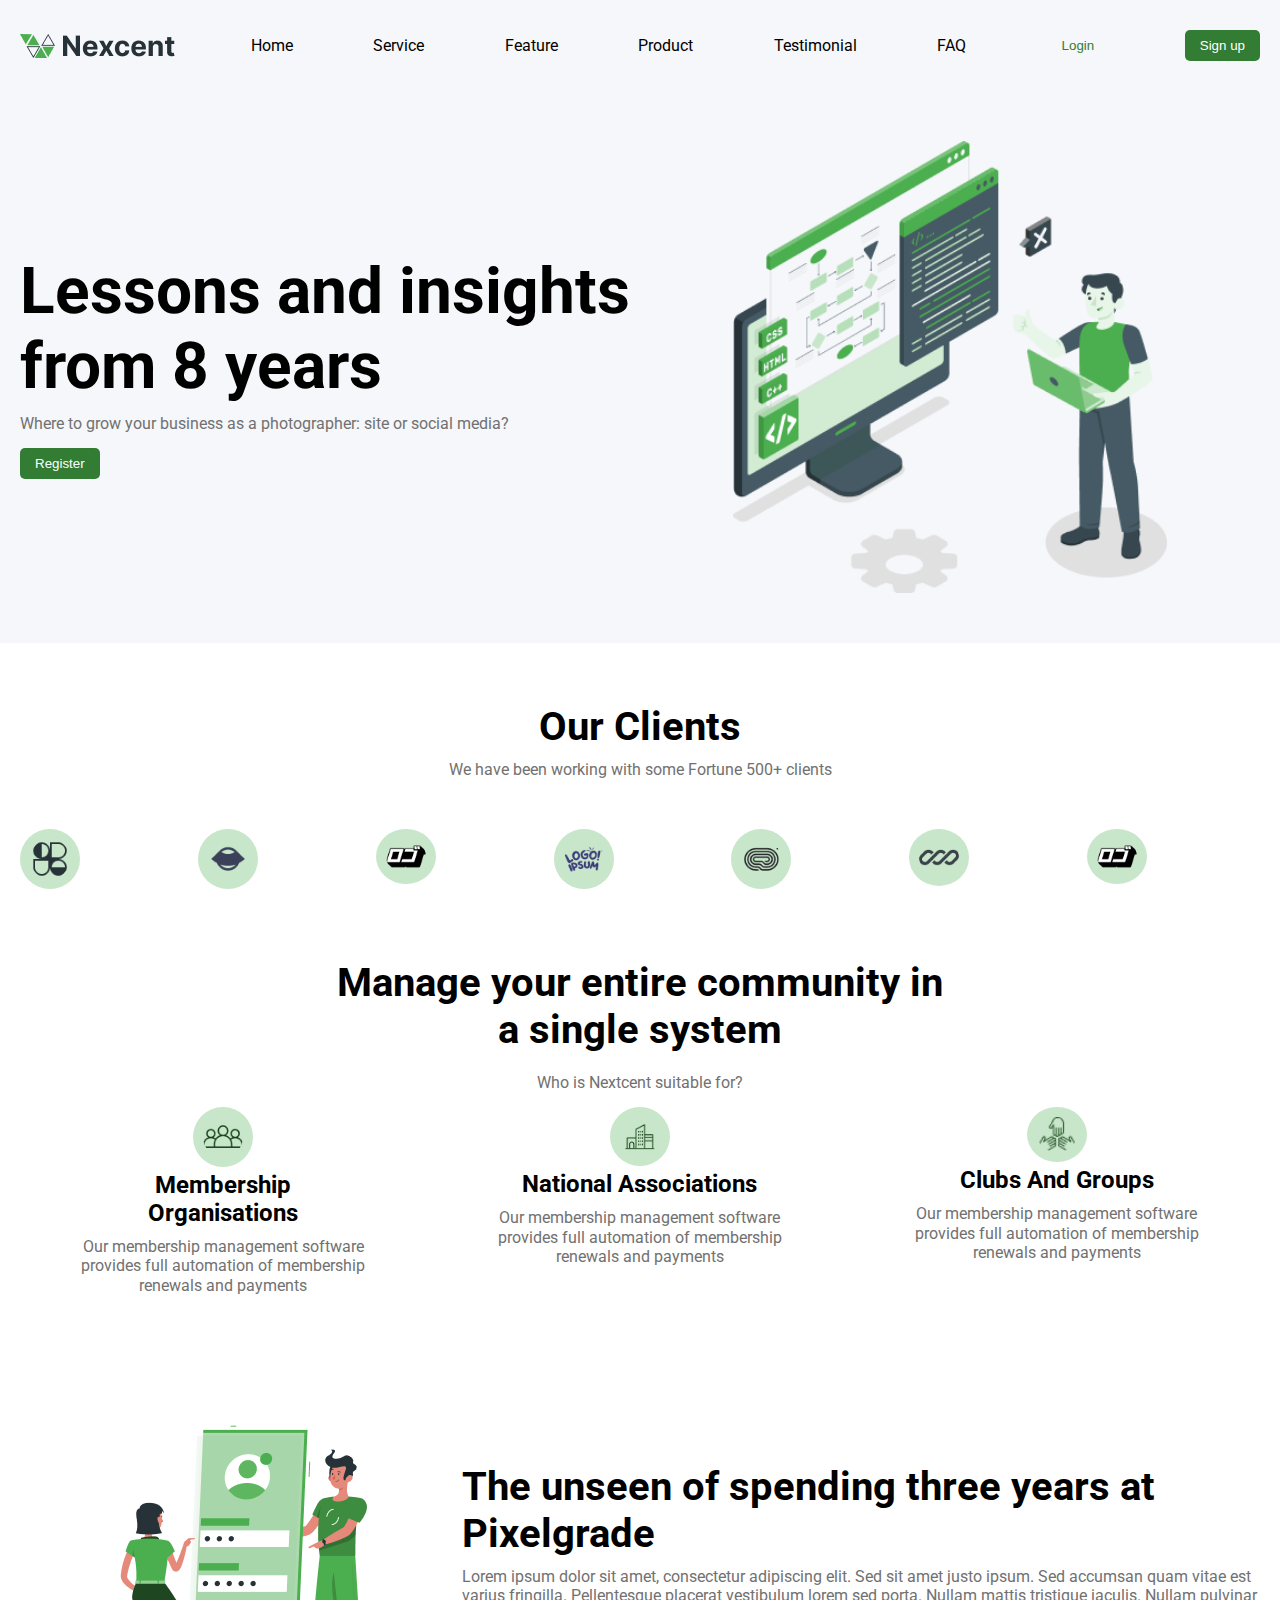
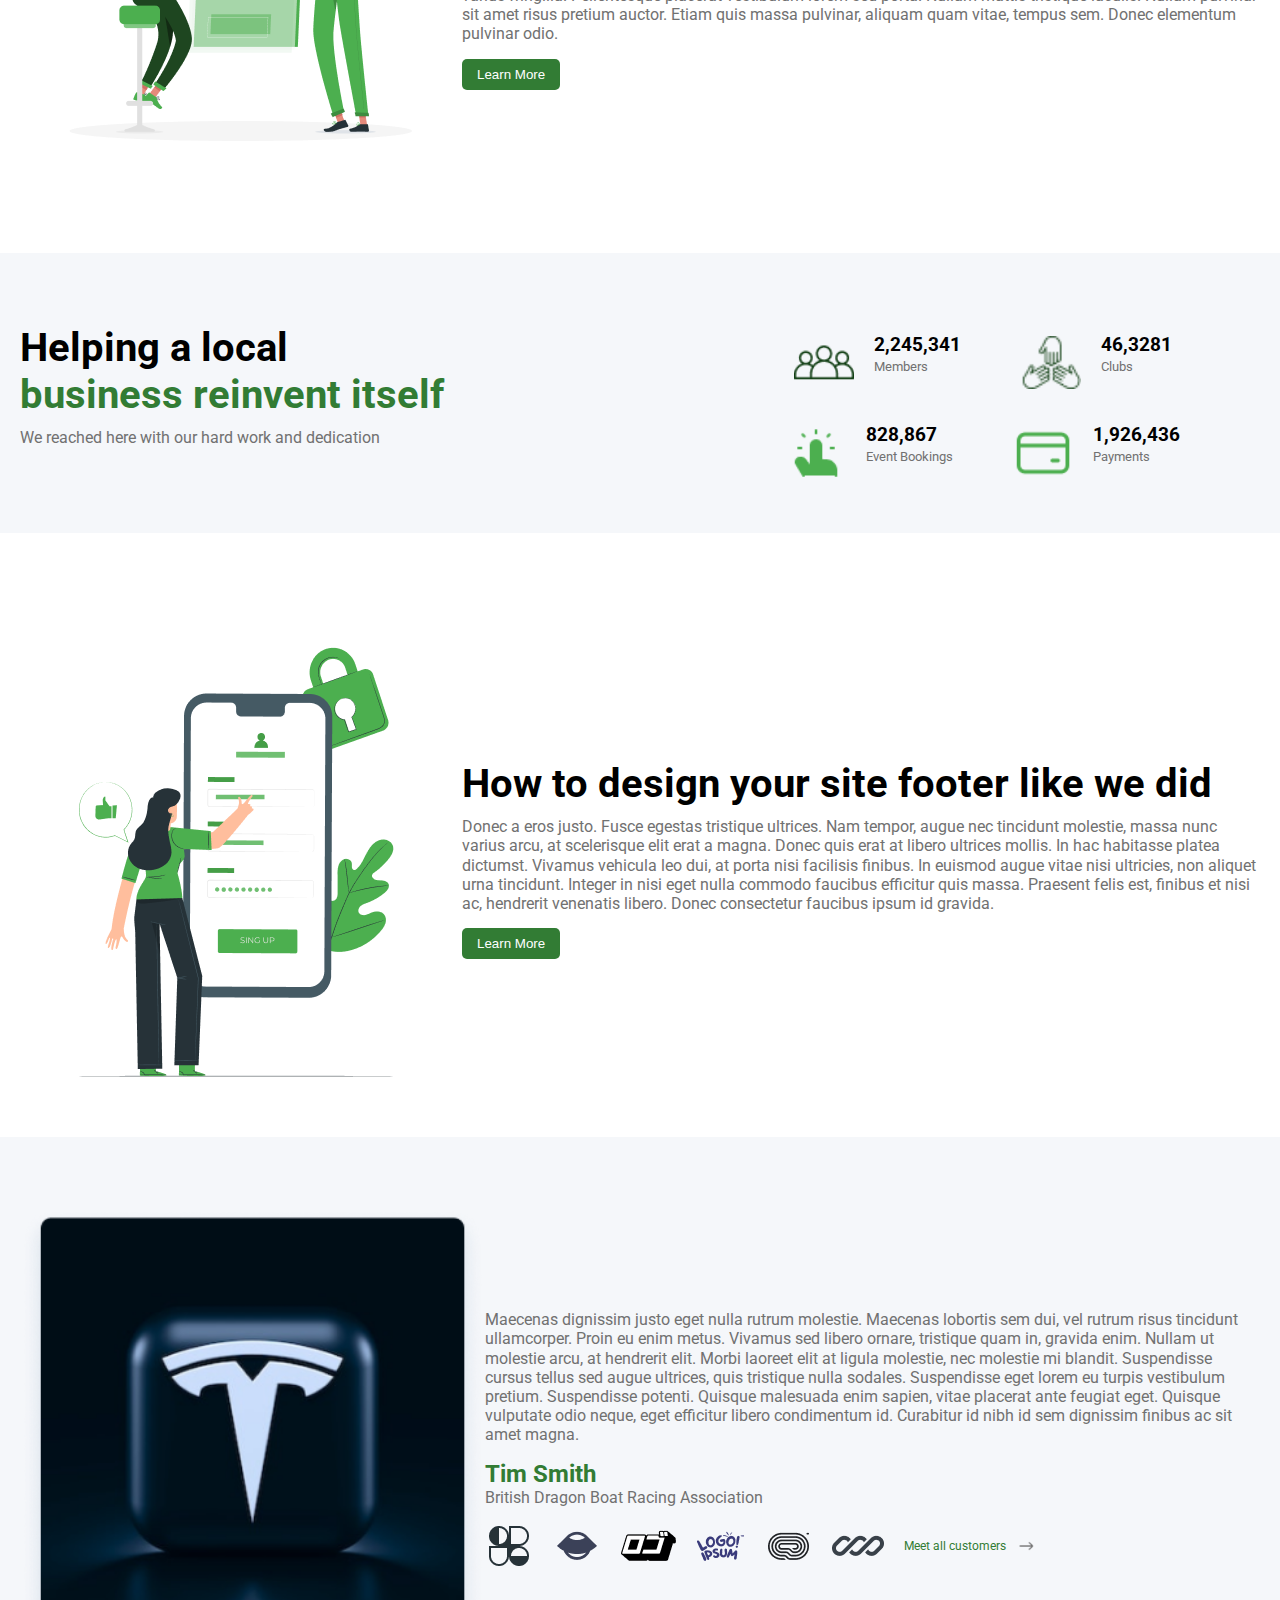
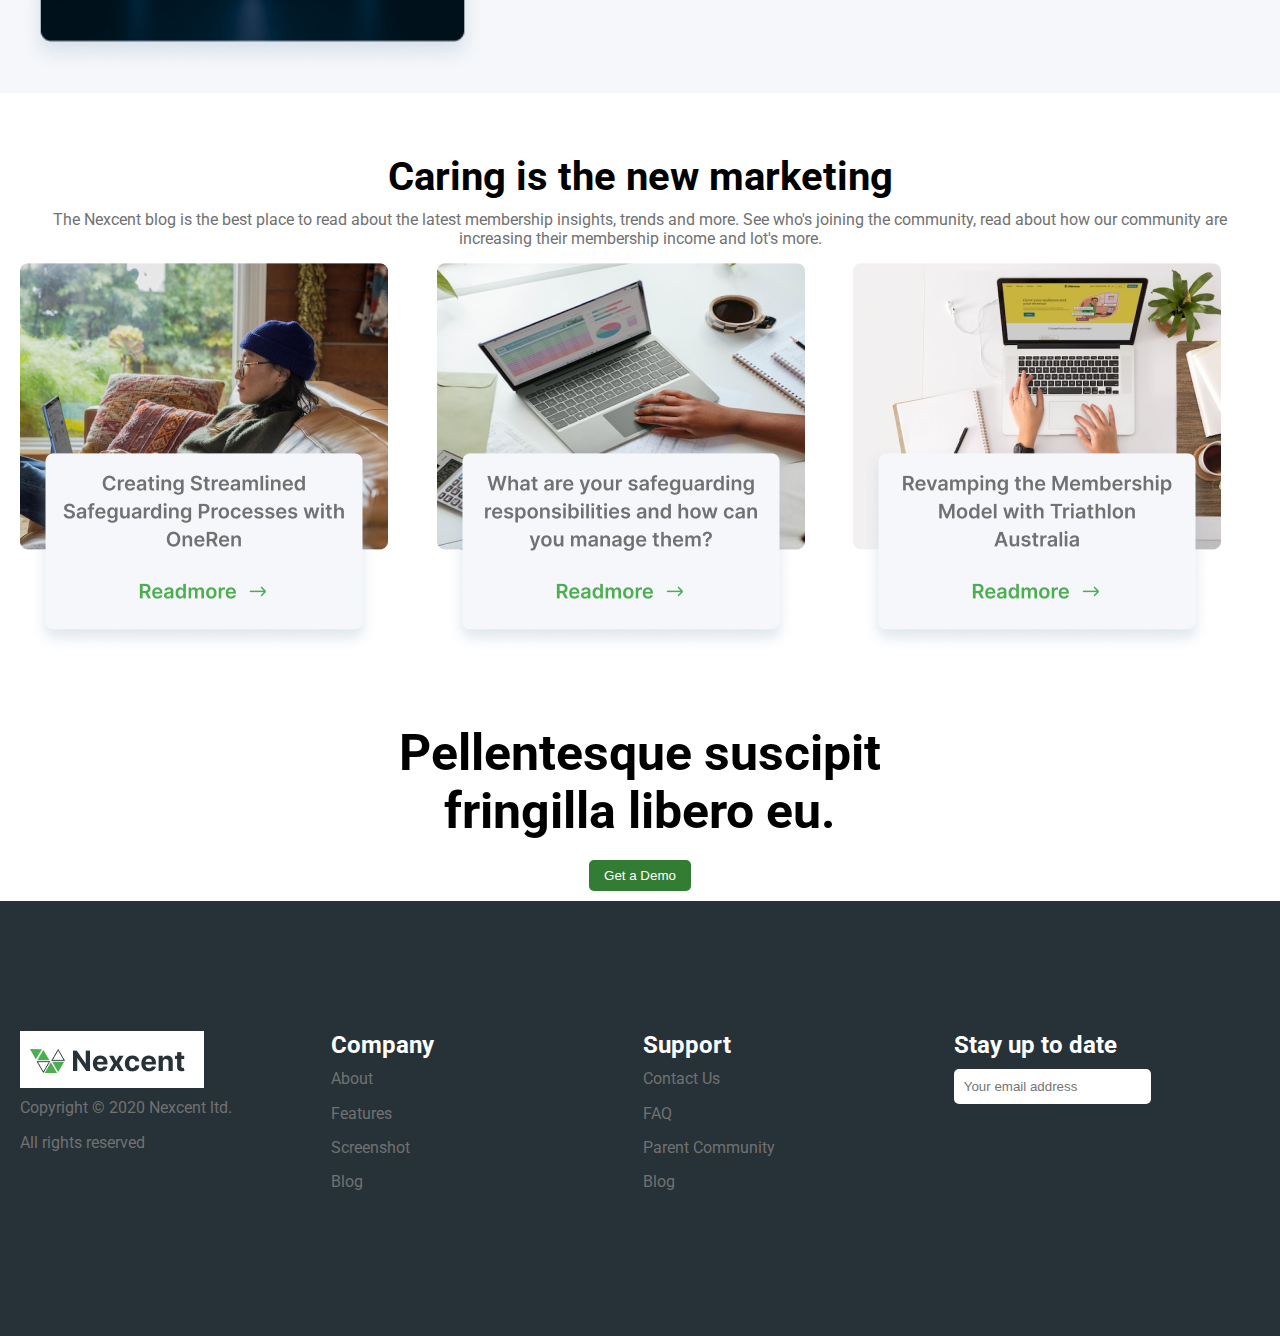
==== index.html @ 9987cd5d "add footer" ====
<!DOCTYPE html>
<html lang="en">
  <head>
    <meta charset="UTF-8" />
    <meta name="viewport" content="width=device-width, initial-scale=1.0" />
    <!-- google-font -->
    <link rel="preconnect" href="https://fonts.googleapis.com" />
    <link rel="preconnect" href="https://fonts.gstatic.com" crossorigin />
    <link
      href="https://fonts.googleapis.com/css2?family=Alkatra:wght@500&family=Belanosima:wght@400;700&family=Merriweather+Sans:wght@400;700&family=Merriweather:wght@400;700&family=Poppins:wght@400;700&family=Roboto:wght@400;700&display=swap"
      rel="stylesheet"
    />
    <link rel="stylesheet" href="./css/style.css" />
    <link rel="stylesheet" href="./css/responsive.css" />
    <title>Nexcent</title>
  </head>
  <body>
    <!-- header -->
    <header>
      <div class="container">
        <div class="navbar">
          <ul class="navs flex-3">
            <img src="./assets/icons/Logo.png" alt="" />
            <li><a href="">Home</a></li>
            <li><a href="">Service</a></li>
            <li><a href="">Feature</a></li>
            <li><a href="">Product</a></li>
            <li><a href="">Testimonial</a></li>
            <li><a href="">FAQ</a></li>
            <button class="btn btn-1">Login</button>
            <button class="btn">Sign up</button>
          </ul>
        </div>
        <div class="banner flex-3">
          <div class="banner-text">
            <h1>Lessons and insights from 8 years</h1>
            <p>
              Where to grow your business as a photographer: site or social
              media?
            </p>
            <button class="btn">Register</button>
          </div>
          <div class="banner-fig flex-2">
            <img src="./assets/images/Illustration.png" alt="" />
          </div>
        </div>
      </div>
    </header>
    <main>
      <!-- clients -->
      <section>
        <div class="container">
          <div class="clients-section">
            <h1>Our Clients</h1>
            <p>We have been working with some Fortune 500+ clients</p>
            <div class="clients">
              <img src="./assets/icons/icon-1.png" alt="" /><img
                src="./assets/icons/icon-2.png"
                alt=""
              /><img src="./assets/icons/icon-3.png" alt="" /><img
                src="./assets/icons/icon-4.png"
                alt=""
              /><img src="./assets/icons/icon-5.png" alt="" /><img
                src="./assets/icons/icon-6.png"
                alt=""
              /><img src="./assets/icons/icon-7.png" alt="" />
            </div>
          </div>
        </div>
      </section>
 <!--  system-section-->
      <section>
        <div class="container">
          <div class="system-section">
            <h1>Manage your entire community in a single system</h1>
            <p>Who is Nextcent suitable for?</p>
            <div class="systems-items grid">
                <div class="item">
                    <img src="./assets/icons/m.png" alt="">
                        <h2>Membership Organisations</h2>
                        <p>Our membership management software provides full automation of membership renewals and payments</p>
                    </img>
                </div>
                <div class="item">
                    <img src="./assets/icons/n.png" alt="">
                        <h2>National Associations</h2>
                        <p>Our membership management software provides full automation of membership renewals and payments</p>
                    </img>
                </div>
                <div class="item">
                    <img src="./assets/icons/c.png" alt="">
                        <h2>Clubs And Groups</h2>
                        <p>Our membership management software provides full automation of membership renewals and payments</p>
                    </img>
                </div>
            </div>
          </div>
          <!-- pixelgrade-part -->
          <div class="pixelgrade-part flex-3">
            <img src="./assets/images/Frame 35.png" alt="">
            <div class="pixelgrade-text">
                <h1>The unseen of spending three years at Pixelgrade</h1>
                <p>Lorem ipsum dolor sit amet, consectetur adipiscing elit. Sed sit amet justo ipsum. Sed accumsan quam vitae est varius fringilla. Pellentesque placerat vestibulum lorem sed porta. Nullam mattis tristique iaculis. Nullam pulvinar sit amet risus pretium auctor. Etiam quis massa pulvinar, aliquam quam vitae, tempus sem. Donec elementum pulvinar odio.</p>
                <button class="btn">Learn More</button>
            </div>
          </div>
        </div>
      </section>
      <!-- helping-section -->
      <section class="helping-section">
        <div class="container">
          <div class="parts flex-3">
            <div class="part-1">
              <h1>Helping a local <br> <span class="color-green">business reinvent itself</span></h1>
              <p>We reached here with our hard work and dedication</p>
            </div>
            <div class="part-2">
              <div class="part-2-items flex-2">
                <div class="part-2-item flex-2">
                  <img src="./assets/icons/m.png" alt="">
                  <div>
                    <h3>2,245,341</h3>
                    <p><small>Members</small></p>
                  </div>
                </div>
                <div class="part-2-item flex-2">
                  <img src="./assets/icons/c.png" alt="">
                  <div>
                    <h3>46,3281</h3>
                    <p><small>Clubs</small></p>
                  </div>
                </div>
              </div>
              <div class="part-2-items flex-2">
                <div class="part-2-item flex-2">
                  <img src="./assets/icons/e.png" alt="">
                  <div>
                    <h3>828,867</h3>
                    <p><small>Event Bookings</small></p>
                  </div>
                </div>
                <div class="part-2-item flex-2">
                  <img src="./assets/icons/p.png" alt="">
                  <div>
                    <h3>1,926,436</h3>
                    <p><small>Payments</small></p>
                  </div>
                </div>
              </div>
            </div>
          </div>
        </div>
      </section>

      <!-- site-design-section -->
     <section class="site-design-section">
      <div class="container">
        <div class="pixelgrade-part flex-3">
          <img src="./assets/images/pana.png" alt="">
          <div class="pixelgrade-text design-text">
              <h1>How to design your site footer like we did</h1>
              <p>Donec a eros justo. Fusce egestas tristique ultrices. Nam tempor, augue nec tincidunt molestie, massa nunc varius arcu, at scelerisque elit erat a magna. Donec quis erat at libero ultrices mollis. In hac habitasse platea dictumst. Vivamus vehicula leo dui, at porta nisi facilisis finibus. In euismod augue vitae nisi ultricies, non aliquet urna tincidunt. Integer in nisi eget nulla commodo faucibus efficitur quis massa. Praesent felis est, finibus et nisi ac, hendrerit venenatis libero. Donec consectetur faucibus ipsum id gravida.</p>
              <button class="btn">Learn More</button>
          </div>
        </div>
      </div>
     </section>

       <!-- about-section -->
       <section class="about-section">
        <div class="container">
          <div class="pixelgrade-part flex-3 about-section-parts">
            <img class="about-section-img" src="./assets/images/image 9.png" alt="">
            <div class="pixelgrade-text design-text">
                <p>Maecenas dignissim justo eget nulla rutrum molestie. Maecenas lobortis sem dui, vel rutrum risus tincidunt ullamcorper. Proin eu enim metus. Vivamus sed libero ornare, tristique quam in, gravida enim. Nullam ut molestie arcu, at hendrerit elit. Morbi laoreet elit at ligula molestie, nec molestie mi blandit. Suspendisse cursus tellus sed augue ultrices, quis tristique nulla sodales. Suspendisse eget lorem eu turpis vestibulum pretium. Suspendisse potenti. Quisque malesuada enim sapien, vitae placerat ante feugiat eget. Quisque vulputate odio neque, eget efficitur libero condimentum id. Curabitur id nibh id sem dignissim finibus ac sit amet magna.</p>
                <h2 class="color-green">Tim Smith</h2>
                <p>British Dragon Boat Racing Association</p>
                <div class=" mid-clients">
                  <img src="./assets/icons/icon-1.png" alt="" /><img
                    src="./assets/icons/icon-2.png"
                    alt=""
                  /><img src="./assets/icons/icon-3.png" alt="" /><img
                    src="./assets/icons/icon-4.png"
                    alt=""
                  /><img src="./assets/icons/icon-5.png" alt="" /><img
                    src="./assets/icons/icon-6.png"
                    alt=""
                  />
                  <div class="link flex-1"><a href="" class="color-green">Meet all customers</a>
                  <img src="./assets/icons/Right.png" alt="">
                  </div>
                </div>
            </div>
          </div>
        </div>
       </section>

       <!-- marketing-section -->
       <section>
        <div class="container">
          <div class="marketing-section ">
            <h1>Caring is the new marketing</h1>
            <p>The Nexcent blog is the best place to read about the latest membership insights, trends and more. See who's joining the community, read about how our community are increasing their membership income and lot's more.​</p>
            <div class="cards grid">
              <img src="./assets/images/1.png" alt="">
              <img src="./assets/images/2.png" alt="">
              <img src="./assets/images/3.png" alt="">
            </div>
          </div>
        </div>
       </section>

       <!-- demo-section -->
      <section class="demo-section">
        <h1>Pellentesque suscipit <br> fringilla libero eu.</h1>
        <button class="btn">Get a Demo</button>
      </section>

      <!-- footer -->
      <footer>
        <div class="container">
          <div class="footer-content">
              <div class="logo-footer">
                <h1 class="logo"><img src="./assets/icons/Logo.png" alt=""></h1>
                <p>
                  Copyright © 2020 Nexcent ltd.
                </p>
                <p>All rights reserved</p>
                <div class="social-icons footer-icons">
                  <img class="icon-bg" src="icons/facebook-fill.png" alt="" />
                  <img class="icon-bg" src="icons/instagram-fill.png" alt="" />
                  <img class="icon-bg" src="icons/twitter-fill.png" alt="" />
                  <img class="icon-bg" src="icons/youtube-fill.png" alt="" />
                </div>
              </div>
              <div class="links">
                <h2>Company</h2>
                <p>About</p>
                <p>Features</p>
                <p>Screenshot</p>
                <p>Blog</p>
              </div>
              <div class="links">
                <h2>Support</h2>
                <p>Contact Us</p>
                <p>FAQ</p>
                <p>Parent Community</p>
                <p>Blog</p>
              </div>
              <div class="contact">
                <h2>Stay up to date</h2>
                <input type="text" placeholder="Your email address">
              </div>
            </div>
        </div>
      </footer>

    </main>
  </body>
</html>
---- css/style.css ----
* {
  margin: 0;
  padding: 0;
  box-sizing: border-box;
}
body {
  font-family: "Alkatra", cursive;
  font-family: "Belanosima", sans-serif;
  font-family: "Merriweather", serif;
  font-family: "Merriweather Sans", sans-serif;
  font-family: "Poppins", sans-serif;
  font-family: "Roboto", sans-serif;
}
.container {
  max-width: 1240px;
  margin: 0 auto;
  width: 100%;
}
h1 {
  font-size: 40px;
  margin-bottom: 10px;
}
p {
  color: #717171;
  line-height: 1.2rem;
  margin-bottom: 15px;
}
ul li {
  list-style: none;
}
ul li a {
  text-decoration: none;
  color: black;
}
.btn {
    padding: 8px 15px;
    border: none;
    background-color: #327c34;
    color: white;
    transition: 0.3s ease-in-out;
    border-radius: 5px;
}
.btn:hover {
    background-color: #C8E6C9;
    color: #327c34;
}
.btn-1{
    border: none;
    background-color: #f5f7fa;
    color: #327c34;
    border-radius: 5px;
}
/* flex-properties */
.flex-1 {
  display: flex;
  align-items: center;
}
.flex-2 {
  display: flex;
  justify-content: center;
  align-items: center;
}
.flex-3 {
  display: flex;
  justify-content: space-between;
  align-items: center;
}
/* grid */
.grid{
  display: grid;
  grid-template-columns: repeat(3, 1fr);
  gap: 10px;
}

/* header */
header, .helping-section , .about-section, demo-section{
  background-color: #f5f7fa;
  padding: 0 10px;
}
.navbar {
  padding: 30px 0px;
}
.navs li {
  margin-right: 5px;
}
/* banner */
.banner{
    padding: 50px 0;
}
.banner div, .pixelgrade-part div{
    width: 50%;
}
.banner-text h1{
    font-size: 4rem;
   
}
.banner-fig img{
    width: 70%;
}
main section{
  margin-top: 50px;
  padding: 10px
}
/* clients-section */
.clients-section{
    text-align: center;
}
.clients{
display: grid;
grid-template-columns: repeat(7, 1fr);
gap: 5px;
margin-top: 50px;
}
.clients img{
 background-color: #C8E6C9;
 padding: 10px;
 border-radius: 50%;
 width: 60px;
}
/* system-section */
.system-section{
  text-align: center;
}
.system-section h1{
  width: 50%;
  margin: 0 auto;
  margin-bottom: 20px;
}
.item img{
  background-color: #C8E6C9;
  padding: 10px;
  border-radius: 50%;
  width: 60px;
}
.item {
  width: 70%;
  margin: 0 auto;
}
.item h2{
 margin-bottom: 10px;
}
/* pixelgrade-part */
.pixelgrade-part div{
  width: 100%;
}

.pixelgrade-part{
  margin-top: 50px;
}
/* helping-section */
.helping-section{
  padding: 50px 0;
}
.part-2 .part-2-items{
  margin-top: 30px;
  margin-right: 20px;
}
.part-2-item{
  margin-right: 60px;
}
.part-2-items img{
  margin-right: 20px;
  width: 60px;
}
.color-green{
  color: #327c34;
}
/* about-section */
.about-section{
  padding: 20px 0;
}
.about-section-img{
  width: 60%;
}
.mid-clients img{
   width: 60px;
   margin-top: 0;
   background-color: #f5f7fa;
   margin-right: 20px;
}
.mid-clients{
  width: 100%;
  display: flex;
}
.link a{
  text-decoration: none;
  font-size: 12px;
  margin-right: 10px;
}
.link img{
  width: 20px;
}

/* marketing-section */
.marketing-section{
  text-align: center;
}

/* demo-section */
.demo-section{
  text-align: center;
}
.demo-section h1{
  font-size: 50px;
  margin-bottom: 20px;
}
/* footer */
footer {
  background-color: #263238;
  color: white;
  padding: 130px 0;
}
.logo{
  background-color: #fff;
  width: 60%;
  padding: 5px 10px;
}
.footer-content {
  display: grid;
  grid-template-columns: repeat(4, 1fr);
  gap: 5px;
  margin: 0 auto;
}
.links h2{
  margin-bottom: 10px;
}
.contact input{
  margin-top: 10px;
  padding: 10px;
  border: none;
  border-radius: 5px;
  color: white;
}
---- css/responsive.css ----
/* mobile */
@media screen and (max-width: 576px) {
  .container {
    width: 90%;
  }
  h1 {
    font-size: 25px;
  }
  /* header */
  .navbar ul li a,
  .navbar ul button {
    display: none;
  }

  /* banner */
  .banner {
    padding: 20px 0;
    flex-direction: column-reverse;
  }
  .banner div , .pixelgrade-part div{
    width: 100%;
  }
  .banner-text h1 {
    font-size: 2rem;
  }
  .banner-fig img , .pixelgrade-part img{
    width: 80%;
  }

  /* clients-section */
  .clients-section {
    text-align: center;
  }
  .clients , .systems-items{
    display: flex;
    flex-wrap: wrap;
    justify-content: center;
  }
  .clients img {
    width: 50px;
  }
  /* system-section */
  .system-section h1{
    width: 100%;
  }
  .item img{
    width: 50px;
  }
  .item {
    width: 90%;
  }
  .item h2{
   font-size: 20px;
  }
  /* pixelgrade-part */
  .pixelgrade-part{
    padding: 20px 0;
    flex-direction: column;
  }
  /* helping-section */
.helping-section{
  padding: 50px 0;
}
.parts{
  flex-direction: column;
}
.part-2 .part-2-items{
  margin-top: 20px;
  margin-right: 20px;
}
.part-2-item{
  margin-right: 20px;
}
.part-2-items img{
  margin-right: 10px;
  width: 30px;
}
/* design-text */
.design-text{
  margin-top: 30px;
}
/* about-section */
.about-section-img{
  width: 90%;
}
.mid-clients{
  flex-wrap: wrap;
}
.mid-clients img{
  width: 30px;
}
/* marketing-section */
.cards{
  display: flex;
  flex-direction: column;
}
/* demo-section */
.demo-section h1{
  font-size: 30px;
}
  /* footer */
  footer{
    padding: 30px 0;
}
.footer-content{
    gap: 40px;
    margin: 0 auto;
    display: flex;
    flex-direction: column;
}
}

/* tab */
@media screen and (min-width: 577px) and (max-width: 992px) {
  .container {
    width: 90%;
  }
  h1 {
    font-size: 27px;
  }
  /* header */
  .navbar ul li a {
    display: none;
  }
  /* banner */
  .banner {
    padding: 30px 0;
  }
  .banner-text h1 {
    font-size: 42px;
  }
   /* system-section */
   .system-section h1{
    width: 100%;
  }
  .item img{
    width: 50px;
  }
  .item {
    width: 90%;
  }
  .item h2{
   font-size: 20px;
  }

  /* pixelgrade-part */
  .pixelgrade-part img{
    width: 50%;
  }
   /* helping-section */
.part-2 .part-2-items{
  margin-top: 20px;
  margin-right: 20px;
}
.part-2-item{
  margin-right: 20px;
}
.part-2-items img{
  margin-right: 10px;
  width: 30px;
}
/* about-section */
.about-section{
  padding: 20px 0;
}
.about-section-img{
  margin-right: 10px;
}
.mid-clients{
  display: flex;
  flex-wrap: wrap;
  flex-direction: row;
}
.mid-clients img{
  width: 30px;
}
/* marketing-section */
.cards img{
  width: 90%;
}
/* footer */
.footer-content {
  display: grid;
  grid-template-columns: repeat(2, 1fr);
  gap: 5px;
  margin: 0 auto;
}
footer hr {
  margin-top: 20px;
}
.copyright-msg {
  text-align: center;
}

}
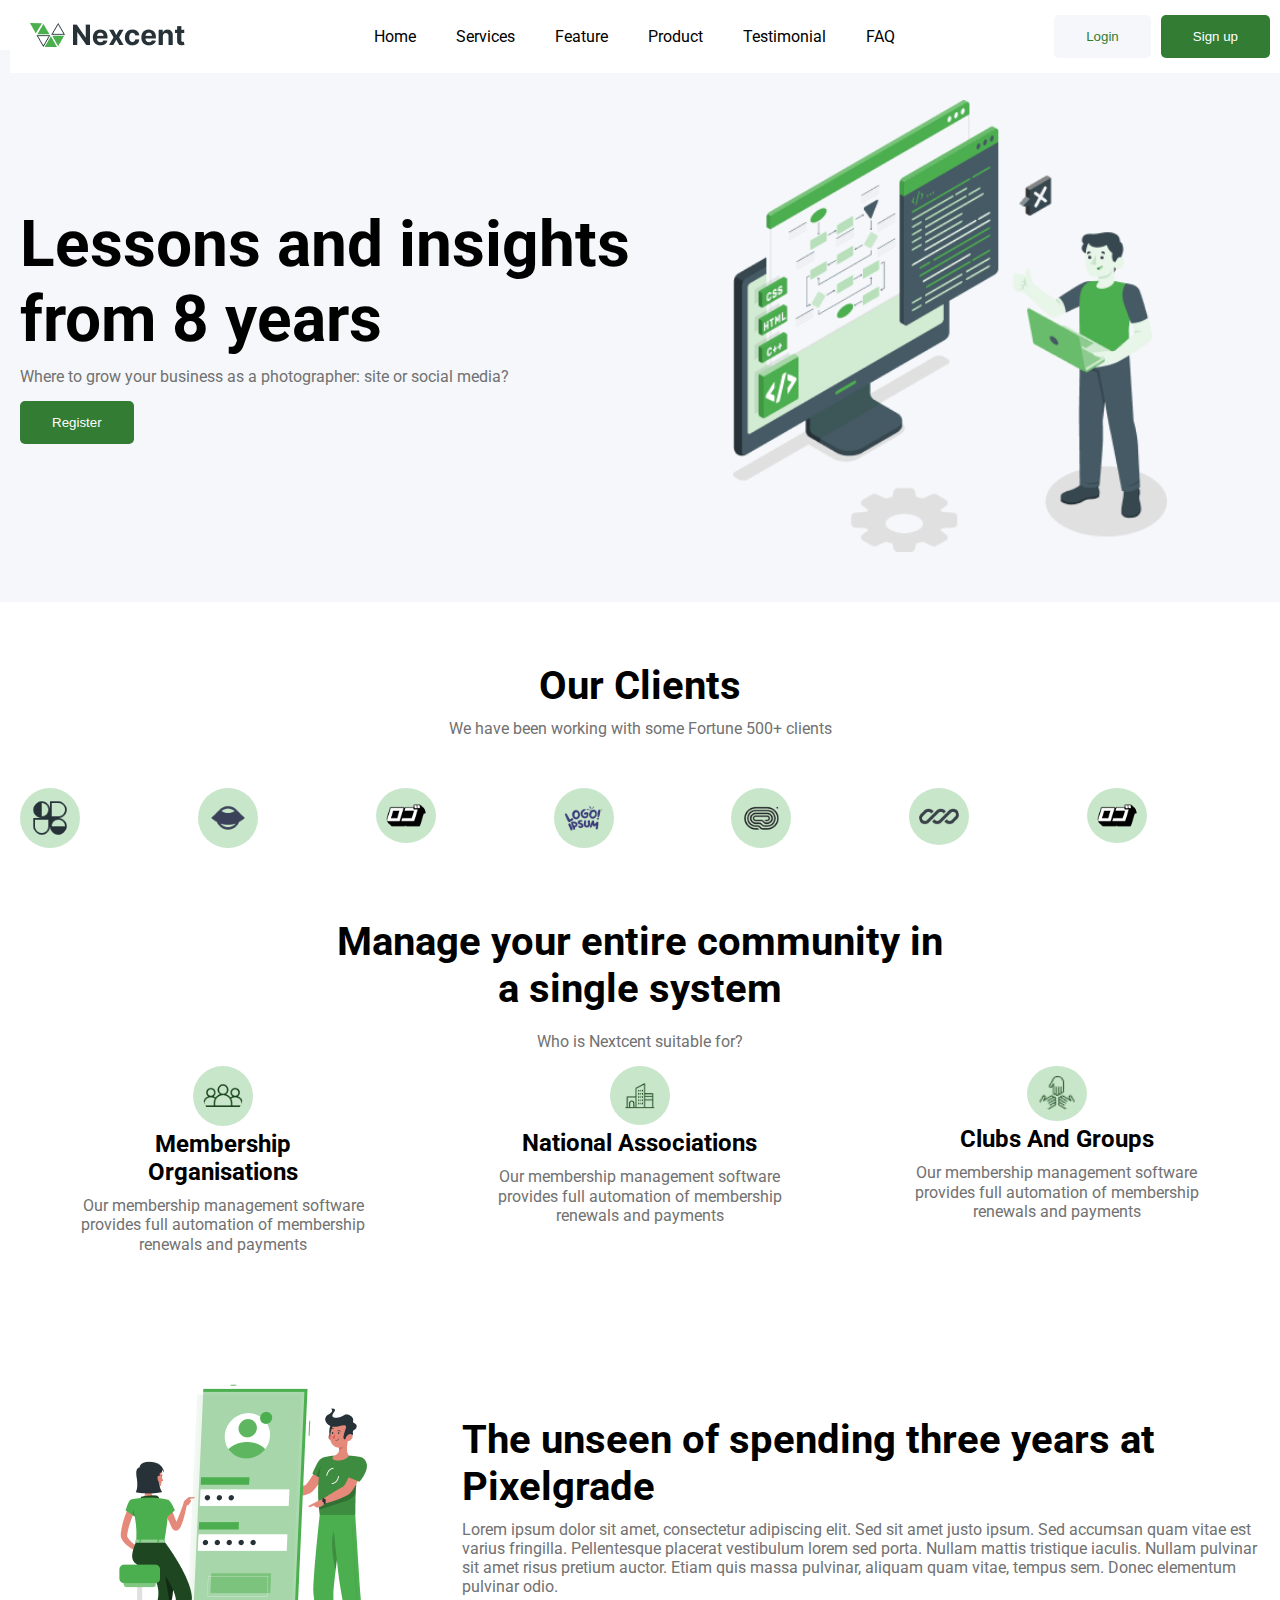
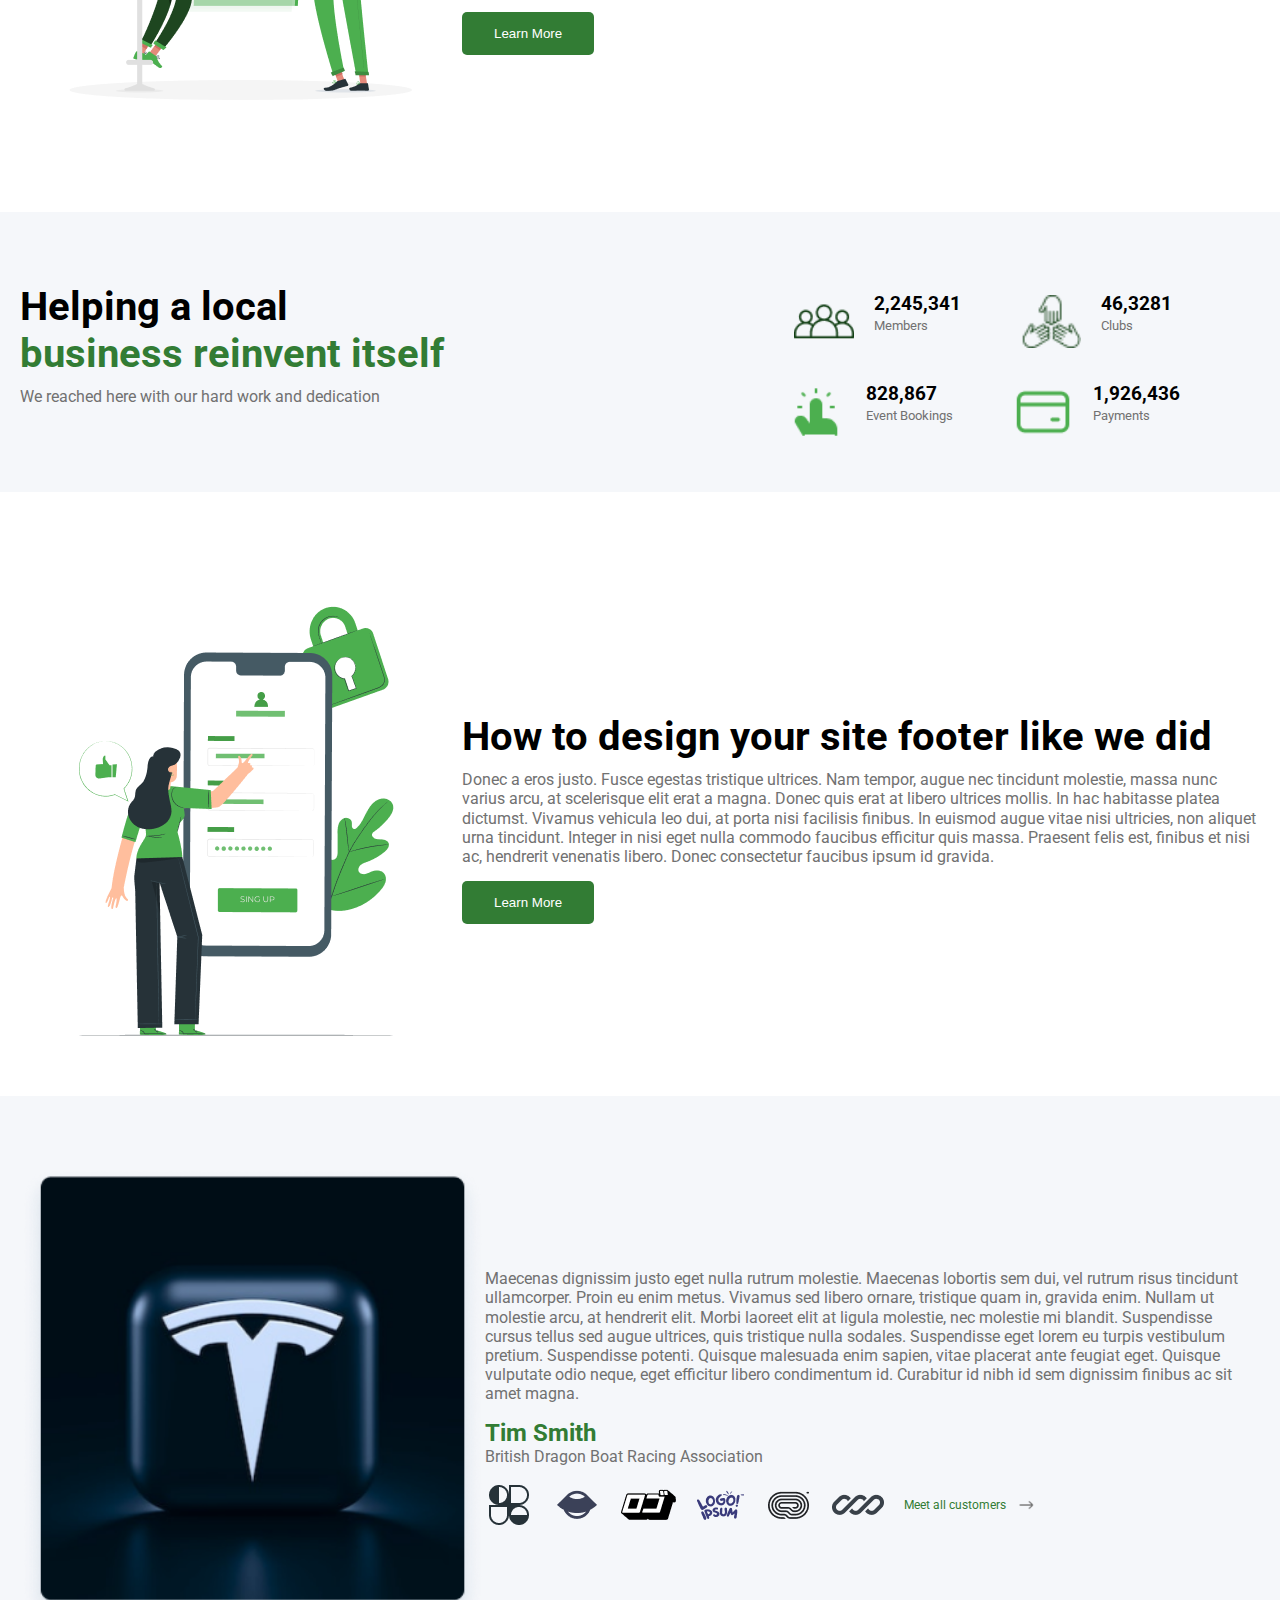
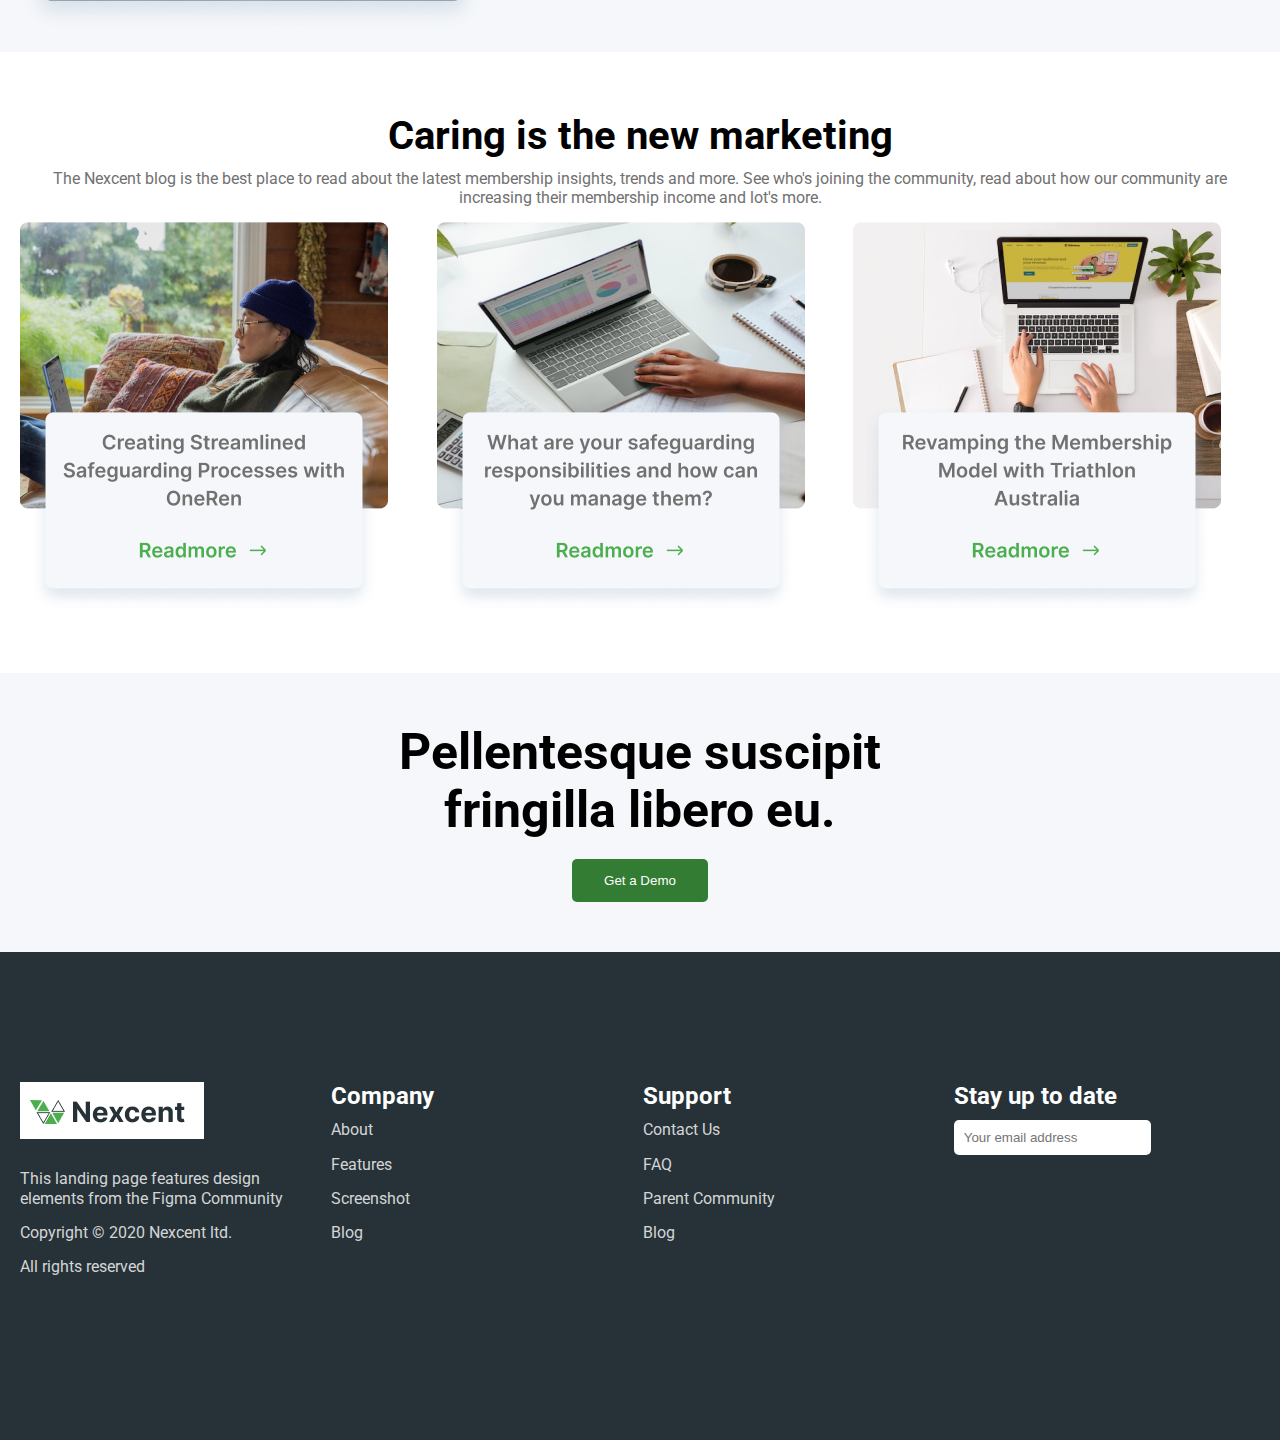
==== commit 349ee6f3: "add navbar" ====
--- a/index.html
+++ b/index.html
@@ -10,6 +10,15 @@
       href="https://fonts.googleapis.com/css2?family=Alkatra:wght@500&family=Belanosima:wght@400;700&family=Merriweather+Sans:wght@400;700&family=Merriweather:wght@400;700&family=Poppins:wght@400;700&family=Roboto:wght@400;700&display=swap"
       rel="stylesheet"
     />
+     <!-- font-awesome -->
+     <link
+     rel="stylesheet"
+     href="https://cdnjs.cloudflare.com/ajax/libs/font-awesome/6.4.0/css/all.min.css"
+     integrity="sha512-iecdLmaskl7CVkqkXNQ/ZH/XLlvWZOJyj7Yy7tcenmpD1ypASozpmT/E0iPtmFIB46ZmdtAc9eNBvH0H/ZpiBw=="
+     crossorigin="anonymous"
+     referrerpolicy="no-referrer"
+   />
+   <!-- css-->
     <link rel="stylesheet" href="./css/style.css" />
     <link rel="stylesheet" href="./css/responsive.css" />
     <title>Nexcent</title>
@@ -17,20 +26,49 @@
   <body>
     <!-- header -->
     <header>
+
+      <div class="navbar" id="myNavbar">
+          <div class="container">
+            <link  href="#home"><img class="big-hide" src="./assets/icons/Logo.png" alt="" /></link>
+          <div class="nav-position">
+            <div ><a class="small-hide" href="#home"><img  src="./assets/icons/Logo.png" alt="" /></a></div>
+           <div class="navs"> <a href="#home" onclick="closeNavbar()">Home</a>
+            <a href="#services" onclick="closeNavbar()">Services</a>
+            <a href="#feature" onclick="closeNavbar()">Feature</a>
+            <a href="#product" onclick="closeNavbar()">Product</a>
+            <a href="#testimonial" onclick="closeNavbar()">Testimonial</a>
+            <a href="#FAQ" onclick="closeNavbar()">FAQ</a></div>
+         <div>
+         <div class="btns">
+          <a href="#" onclick="closeNavbar()">
+            <button class="btn btn-1">Login</button>
+          </a>
+          <a href="#" onclick="closeNavbar()">
+            <button class="btn">Sign up</button>
+          </a>
+         </div>
+         
+         </div>
+       
+          </div>
+          <div class="icons">
+            <a href="javascript:void(0);" class="icon" onclick="toggleNavbar()">
+              <i class="fa-solid fa-bars" id="fa_bars"></i>
+            </a>
+            <a
+              href="javascript:void(0);"
+              class="cancel-icon"
+              onclick="toggleNavbar()"
+            >
+              <i class="fa-solid fa-xmark" id="fa_xmark"></i>
+            </a>
+          </div>
+        </div>
+      </div>
       <div class="container">
-        <div class="navbar">
-          <ul class="navs flex-3">
-            <img src="./assets/icons/Logo.png" alt="" />
-            <li><a href="">Home</a></li>
-            <li><a href="">Service</a></li>
-            <li><a href="">Feature</a></li>
-            <li><a href="">Product</a></li>
-            <li><a href="">Testimonial</a></li>
-            <li><a href="">FAQ</a></li>
-            <button class="btn btn-1">Login</button>
-            <button class="btn">Sign up</button>
-          </ul>
-        </div>
+
+        
+
         <div class="banner flex-3">
           <div class="banner-text">
             <h1>Lessons and insights from 8 years</h1>
@@ -213,7 +251,8 @@
        <!-- demo-section -->
       <section class="demo-section">
         <h1>Pellentesque suscipit <br> fringilla libero eu.</h1>
-        <button class="btn">Get a Demo</button>
+        <button class="btn">Get a Demo <span><i class="fa-solid fa-arrow-right"></i>
+        </i></span></button>
       </section>
 
       <!-- footer -->
@@ -222,10 +261,12 @@
           <div class="footer-content">
               <div class="logo-footer">
                 <h1 class="logo"><img src="./assets/icons/Logo.png" alt=""></h1>
+                <p>This landing page features design elements from the Figma Community</p>
                 <p>
                   Copyright © 2020 Nexcent ltd.
                 </p>
                 <p>All rights reserved</p>
+                
                 <div class="social-icons footer-icons">
                   <img class="icon-bg" src="icons/facebook-fill.png" alt="" />
                   <img class="icon-bg" src="icons/instagram-fill.png" alt="" />
@@ -256,5 +297,6 @@
       </footer>
 
     </main>
+    <script src="./main.js"></script>
   </body>
 </html>
--- a/css/style.css
+++ b/css/style.css
@@ -24,6 +24,7 @@
   color: #717171;
   line-height: 1.2rem;
   margin-bottom: 15px;
+  /* text-align: justify; */
 }
 ul li {
   list-style: none;
@@ -33,7 +34,7 @@
   color: black;
 }
 .btn {
-    padding: 8px 15px;
+    padding: 14px 32px;
     border: none;
     background-color: #327c34;
     color: white;
@@ -77,15 +78,57 @@
   background-color: #f5f7fa;
   padding: 0 10px;
 }
+/* .navbar {
+  padding: 30px 0px;
+} */
+/* .navs li {
+  margin-right: 5px;
+} */
+
+/* nav */
 .navbar {
-  padding: 30px 0px;
-}
-.navs li {
-  margin-right: 5px;
+  background-color: #fff;
+  padding: 15px 0px;
+  overflow: hidden;
+  top: 0;
+  width: 100%;
+  position: absolute;
+  transition: height 0.5s ease 0.2s;
+}
+.navbar a {
+  float: left;
+  display: block;
+  color: #000;
+  text-align: center;
+  text-decoration: none;
+}
+
+.nav-position{
+  display: flex;
+  justify-content: space-between;
+  align-items: center;
+}
+.navs a{
+  margin-left: 40px;
+}
+.btns a{
+  margin-left: 10px;
+}
+
+.navbar a.icon {
+  display: none;
+}
+
+.navbar a.cancel-icon {
+  display: none;
+}
+.big-hide {
+  display: none;
 }
 /* banner */
 .banner{
     padding: 50px 0;
+    margin-top: 50px;
 }
 .banner div, .pixelgrade-part div{
     width: 50%;
@@ -199,6 +242,8 @@
 /* demo-section */
 .demo-section{
   text-align: center;
+  background-color: #f5f7fa;
+  padding: 50px 0px;
 }
 .demo-section h1{
   font-size: 50px;
@@ -209,17 +254,23 @@
   background-color: #263238;
   color: white;
   padding: 130px 0;
+  color: white;
+}
+footer p{
+  color: #d4d5d6;
 }
 .logo{
   background-color: #fff;
   width: 60%;
   padding: 5px 10px;
+  margin-bottom: 30px;
 }
 .footer-content {
   display: grid;
   grid-template-columns: repeat(4, 1fr);
   gap: 5px;
   margin: 0 auto;
+ 
 }
 .links h2{
   margin-bottom: 10px;
--- a/css/responsive.css
+++ b/css/responsive.css
@@ -7,9 +7,58 @@
     font-size: 25px;
   }
   /* header */
-  .navbar ul li a,
-  .navbar ul button {
-    display: none;
+  .navbar a , .small-hide{
+    display: none;
+  }
+  .nav-position {
+    display: flex;
+    justify-content: start;
+    align-items: start;
+    flex-direction: column;
+  }
+  .navs {
+    margin-top: 20px;
+  }
+  .navs a {
+    margin-bottom: 15px;
+  }
+  .btns a {
+    margin-bottom: 10px;
+  }
+  .icons {
+    position: absolute;
+    top: 0;
+    right: 0;
+    padding: 14px 30px;
+  }
+
+  .navbar a.icon {
+    float: right;
+    display: block;
+  }
+
+  .navbar.responsive a.icon {
+    float: right;
+    display: none;
+  }
+
+  .navbar a.cancel-icon {
+    display: none;
+    position: absolute;
+    top: 0;
+    right: 0;
+    padding: 14px 30px;
+  }
+  .navbar.responsive a {
+    float: none;
+    display: block;
+    text-align: left;
+  }
+  .small-hide img{
+    display: none;
+  }
+  .big-hide {
+    display: block;
   }
 
   /* banner */
@@ -17,13 +66,15 @@
     padding: 20px 0;
     flex-direction: column-reverse;
   }
-  .banner div , .pixelgrade-part div{
+  .banner div,
+  .pixelgrade-part div {
     width: 100%;
   }
   .banner-text h1 {
     font-size: 2rem;
   }
-  .banner-fig img , .pixelgrade-part img{
+  .banner-fig img,
+  .pixelgrade-part img {
     width: 80%;
   }
 
@@ -31,7 +82,8 @@
   .clients-section {
     text-align: center;
   }
-  .clients , .systems-items{
+  .clients,
+  .systems-items {
     display: flex;
     flex-wrap: wrap;
     justify-content: center;
@@ -40,74 +92,74 @@
     width: 50px;
   }
   /* system-section */
-  .system-section h1{
+  .system-section h1 {
     width: 100%;
   }
-  .item img{
+  .item img {
     width: 50px;
   }
   .item {
     width: 90%;
   }
-  .item h2{
-   font-size: 20px;
+  .item h2 {
+    font-size: 20px;
   }
   /* pixelgrade-part */
-  .pixelgrade-part{
+  .pixelgrade-part {
     padding: 20px 0;
     flex-direction: column;
   }
   /* helping-section */
-.helping-section{
-  padding: 50px 0;
-}
-.parts{
-  flex-direction: column;
-}
-.part-2 .part-2-items{
-  margin-top: 20px;
-  margin-right: 20px;
-}
-.part-2-item{
-  margin-right: 20px;
-}
-.part-2-items img{
-  margin-right: 10px;
-  width: 30px;
-}
-/* design-text */
-.design-text{
-  margin-top: 30px;
-}
-/* about-section */
-.about-section-img{
-  width: 90%;
-}
-.mid-clients{
-  flex-wrap: wrap;
-}
-.mid-clients img{
-  width: 30px;
-}
-/* marketing-section */
-.cards{
-  display: flex;
-  flex-direction: column;
-}
-/* demo-section */
-.demo-section h1{
-  font-size: 30px;
-}
+  .helping-section {
+    padding: 50px 0;
+  }
+  .parts {
+    flex-direction: column;
+  }
+  .part-2 .part-2-items {
+    margin-top: 20px;
+    margin-right: 20px;
+  }
+  .part-2-item {
+    margin-right: 20px;
+  }
+  .part-2-items img {
+    margin-right: 10px;
+    width: 30px;
+  }
+  /* design-text */
+  .design-text {
+    margin-top: 30px;
+  }
+  /* about-section */
+  .about-section-img {
+    width: 90%;
+  }
+  .mid-clients {
+    flex-wrap: wrap;
+  }
+  .mid-clients img {
+    width: 30px;
+  }
+  /* marketing-section */
+  .cards {
+    display: flex;
+    flex-direction: column;
+  }
+  /* demo-section */
+  .demo-section h1 {
+    font-size: 30px;
+  }
   /* footer */
-  footer{
+  footer {
     padding: 30px 0;
-}
-.footer-content{
+  }
+  .footer-content {
     gap: 40px;
     margin: 0 auto;
     display: flex;
     flex-direction: column;
-}
+  }
 }
 
 /* tab */
@@ -118,10 +170,61 @@
   h1 {
     font-size: 27px;
   }
-  /* header */
-  .navbar ul li a {
-    display: none;
-  }
+   /* header */
+   .navbar a , .small-hide{
+    display: none;
+  }
+  .nav-position {
+    display: flex;
+    justify-content: start;
+    align-items: start;
+    flex-direction: column;
+  }
+  .navs {
+    margin-top: 20px;
+  }
+  .navs a {
+    margin-bottom: 15px;
+  }
+  .btns a {
+    margin-bottom: 10px;
+  }
+  .icons {
+    position: absolute;
+    top: 0;
+    right: 0;
+    padding: 14px 30px;
+  }
+
+  .navbar a.icon {
+    float: right;
+    display: block;
+  }
+
+  .navbar.responsive a.icon {
+    float: right;
+    display: none;
+  }
+
+  .navbar a.cancel-icon {
+    display: none;
+    position: absolute;
+    top: 0;
+    right: 0;
+    padding: 14px 30px;
+  }
+  .navbar.responsive a {
+    float: none;
+    display: block;
+    text-align: left;
+  }
+  .small-hide img{
+    display: none;
+  }
+  .big-hide {
+    display: block;
+  }
+
   /* banner */
   .banner {
     padding: 30px 0;
@@ -129,67 +232,77 @@
   .banner-text h1 {
     font-size: 42px;
   }
-   /* system-section */
-   .system-section h1{
+  /* system-section */
+  .system-section h1 {
     width: 100%;
   }
-  .item img{
+  .item img {
     width: 50px;
   }
   .item {
     width: 90%;
   }
-  .item h2{
-   font-size: 20px;
+  .item h2 {
+    font-size: 20px;
   }
 
   /* pixelgrade-part */
-  .pixelgrade-part img{
+  .pixelgrade-part img {
     width: 50%;
   }
-   /* helping-section */
-.part-2 .part-2-items{
-  margin-top: 20px;
-  margin-right: 20px;
+  /* helping-section */
+  .part-2 .part-2-items {
+    margin-top: 20px;
+    margin-right: 20px;
+  }
+  .part-2-item {
+    margin-right: 20px;
+  }
+  .part-2-items img {
+    margin-right: 10px;
+    width: 30px;
+  }
+  /* about-section */
+  .about-section {
+    padding: 20px 0;
+  }
+  .about-section-img {
+    margin-right: 10px;
+  }
+  .mid-clients {
+    display: flex;
+    flex-wrap: wrap;
+    flex-direction: row;
+  }
+  .mid-clients img {
+    width: 30px;
+  }
+  /* marketing-section */
+  .cards img {
+    width: 80%;
+  }
+  /* footer */
+  .footer-content {
+    display: grid;
+    grid-template-columns: repeat(2, 1fr);
+    gap: 5px;
+    margin: 0 auto;
+  }
+  footer hr {
+    margin-top: 20px;
+  }
+  .copyright-msg {
+    text-align: center;
+  }
 }
-.part-2-item{
-  margin-right: 20px;
-}
-.part-2-items img{
-  margin-right: 10px;
-  width: 30px;
-}
-/* about-section */
-.about-section{
-  padding: 20px 0;
-}
-.about-section-img{
-  margin-right: 10px;
-}
-.mid-clients{
-  display: flex;
-  flex-wrap: wrap;
-  flex-direction: row;
-}
-.mid-clients img{
-  width: 30px;
-}
-/* marketing-section */
-.cards img{
-  width: 90%;
-}
-/* footer */
-.footer-content {
-  display: grid;
-  grid-template-columns: repeat(2, 1fr);
-  gap: 5px;
-  margin: 0 auto;
-}
-footer hr {
-  margin-top: 20px;
-}
-.copyright-msg {
-  text-align: center;
-}
-
-}
+/* @media screen and (min-width: 992px) {
+  .container {
+    width: 90%;
+  }
+  .nav-position{
+    display: flex;
+    justify-content: space-between;
+    align-items: center;
+  }
+
+} */
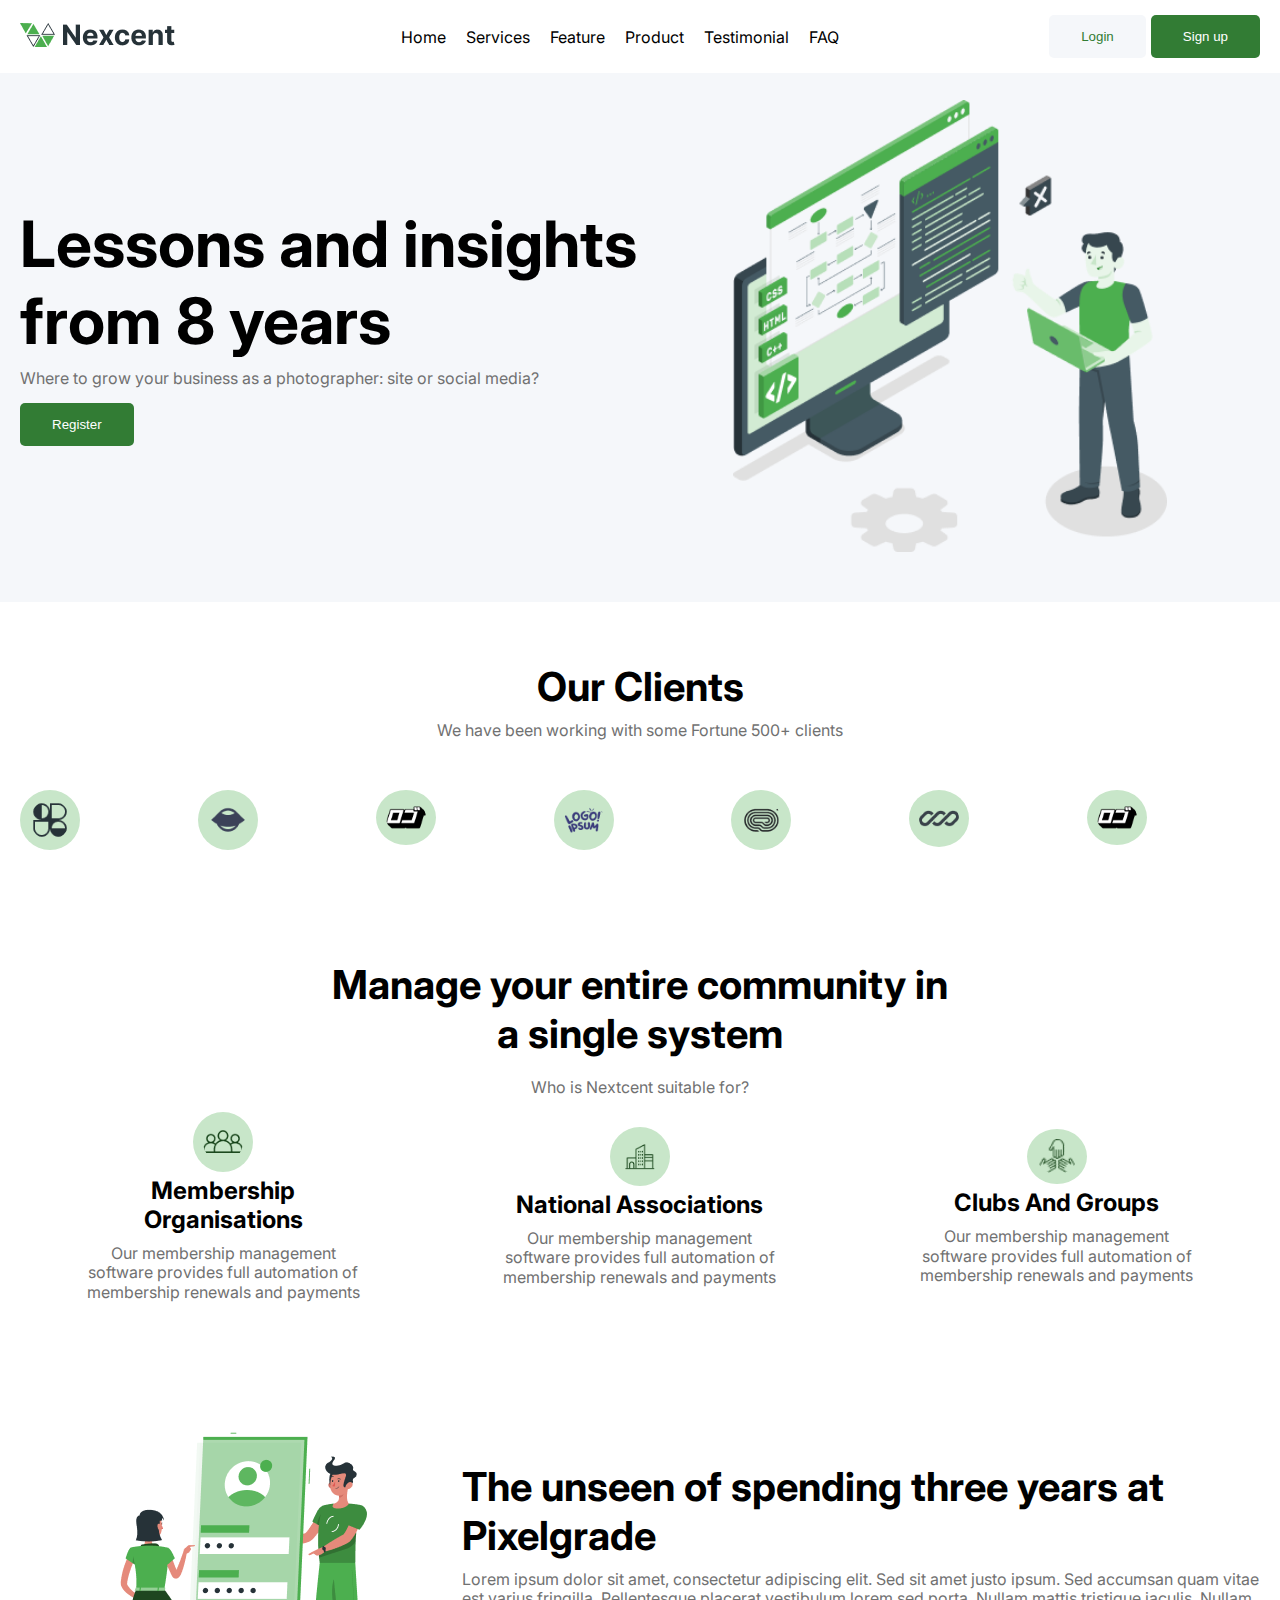
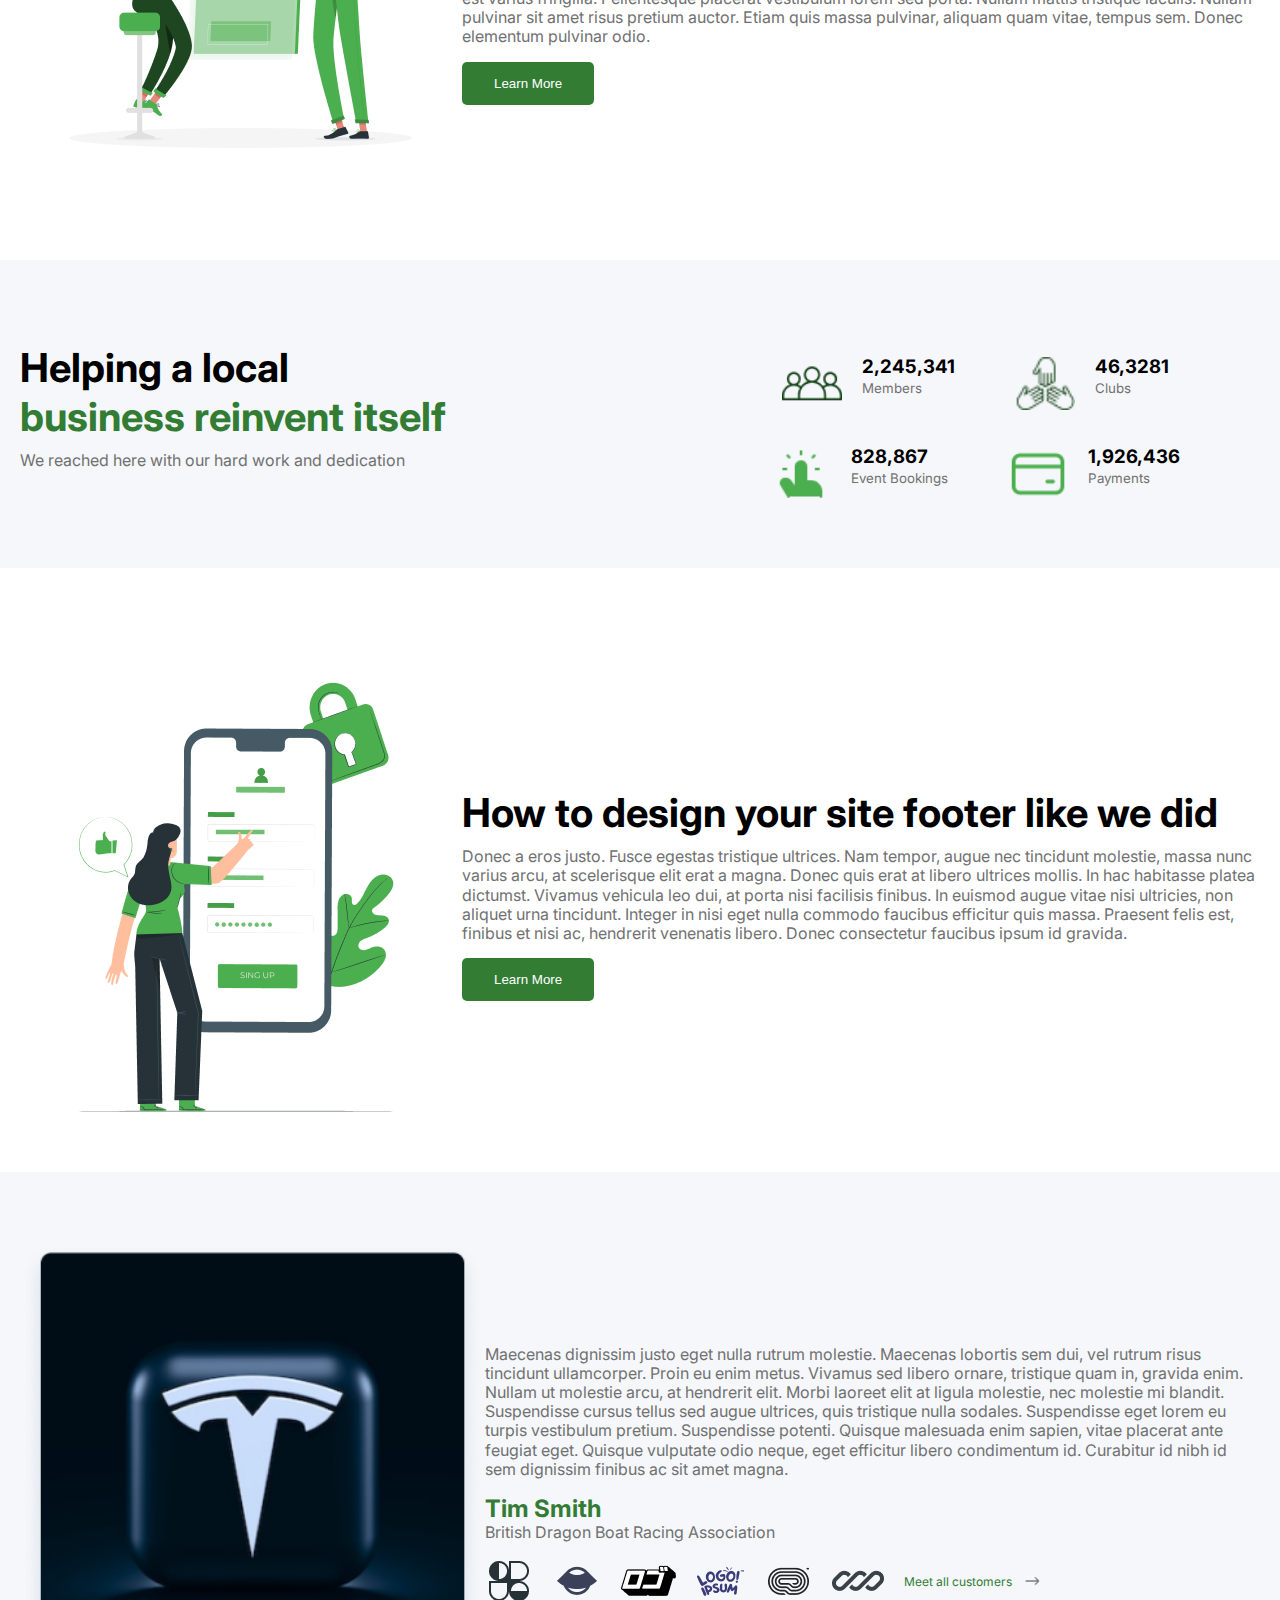
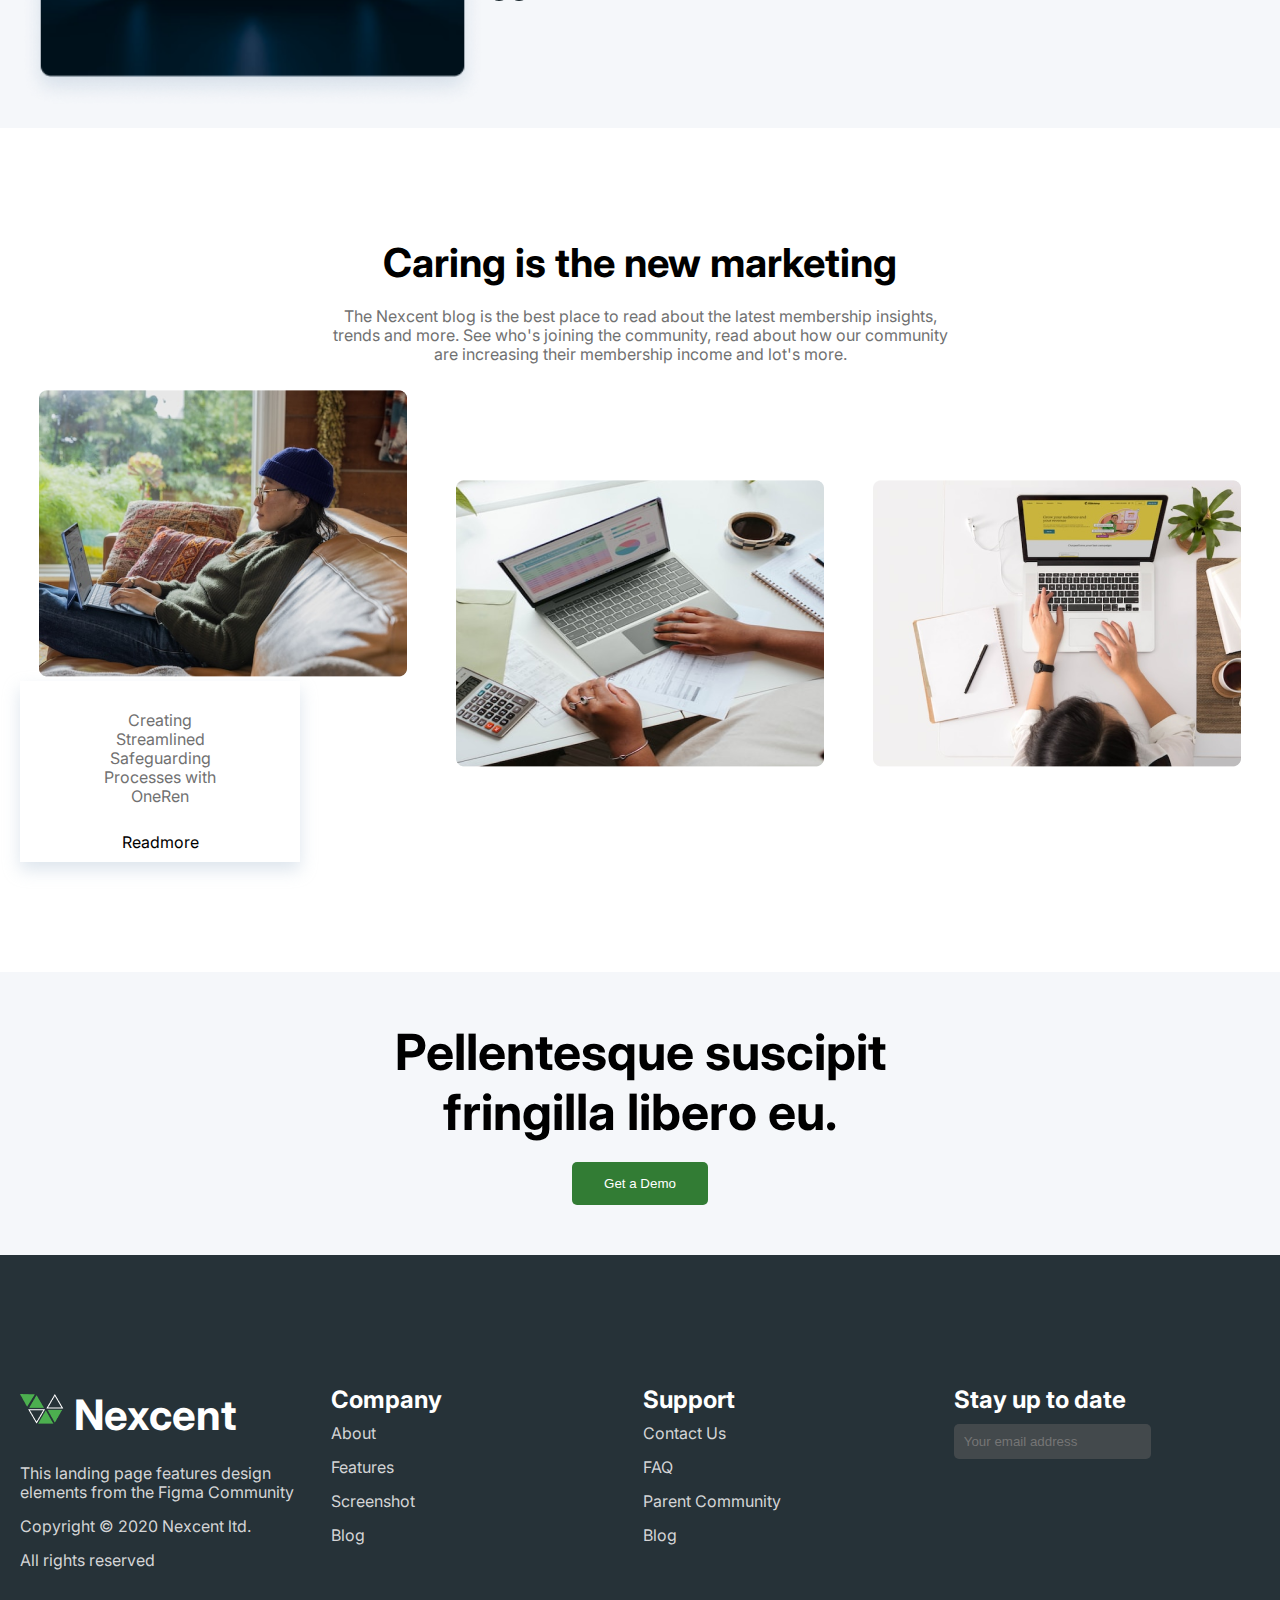
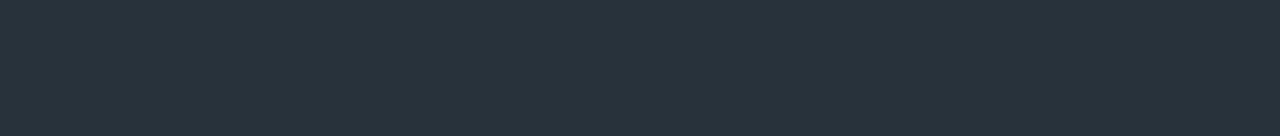
==== commit cbc498a5: "start little card" ====
--- a/index.html
+++ b/index.html
@@ -4,12 +4,9 @@
     <meta charset="UTF-8" />
     <meta name="viewport" content="width=device-width, initial-scale=1.0" />
     <!-- google-font -->
-    <link rel="preconnect" href="https://fonts.googleapis.com" />
-    <link rel="preconnect" href="https://fonts.gstatic.com" crossorigin />
-    <link
-      href="https://fonts.googleapis.com/css2?family=Alkatra:wght@500&family=Belanosima:wght@400;700&family=Merriweather+Sans:wght@400;700&family=Merriweather:wght@400;700&family=Poppins:wght@400;700&family=Roboto:wght@400;700&display=swap"
-      rel="stylesheet"
-    />
+    <link rel="preconnect" href="https://fonts.googleapis.com">
+    <link rel="preconnect" href="https://fonts.gstatic.com" crossorigin>
+    <link href="https://fonts.googleapis.com/css2?family=Inter:wght@400;500;600;700;800;900&display=swap" rel="stylesheet">
      <!-- font-awesome -->
      <link
      rel="stylesheet"
@@ -18,6 +15,7 @@
      crossorigin="anonymous"
      referrerpolicy="no-referrer"
    />
+   <link rel="shortcut icon" href="./assets/icons/logo-icon.png" type="image/x-icon">
    <!-- css-->
     <link rel="stylesheet" href="./css/style.css" />
     <link rel="stylesheet" href="./css/responsive.css" />
@@ -65,11 +63,12 @@
           </div>
         </div>
       </div>
-      <div class="container">
-
-        
-
+      
+      
+      <div class="banner-bg ">
+        <div class="container">
         <div class="banner flex-3">
+
           <div class="banner-text">
             <h1>Lessons and insights from 8 years</h1>
             <p>
@@ -82,7 +81,7 @@
             <img src="./assets/images/Illustration.png" alt="" />
           </div>
         </div>
-      </div>
+      </div></div>
     </header>
     <main>
       <!-- clients -->
@@ -240,9 +239,22 @@
             <h1>Caring is the new marketing</h1>
             <p>The Nexcent blog is the best place to read about the latest membership insights, trends and more. See who's joining the community, read about how our community are increasing their membership income and lot's more.​</p>
             <div class="cards grid">
-              <img src="./assets/images/1.png" alt="">
-              <img src="./assets/images/2.png" alt="">
-              <img src="./assets/images/3.png" alt="">
+              <div>
+                <img src="./assets/images/1.png" alt="">
+                <div class="lit-card">
+                  <p>Creating Streamlined Safeguarding Processes with OneRen</p>
+                  <link class="lit-card-link">Readmore <span><i class="fa-solid fa-arrow-right"></i>
+                  </i></span></link>
+                </div>
+              </div>
+              <div>
+
+                <img src="./assets/images/2.png" alt="">
+              </div>
+              <div>
+                <img src="./assets/images/3.png" alt="">
+
+              </div>
             </div>
           </div>
         </div>
@@ -260,7 +272,10 @@
         <div class="container">
           <div class="footer-content">
               <div class="logo-footer">
-                <h1 class="logo"><img src="./assets/icons/Logo.png" alt=""></h1>
+               <div class="logo-part">
+                <h1 class="logo"><img src="./assets/icons/logo-icon.png" alt=""></h1>
+                <span>Nexcent</span>
+               </div>
                 <p>This landing page features design elements from the Figma Community</p>
                 <p>
                   Copyright © 2020 Nexcent ltd.
@@ -288,9 +303,10 @@
                 <p>Parent Community</p>
                 <p>Blog</p>
               </div>
-              <div class="contact">
+              <div class="contact ">
                 <h2>Stay up to date</h2>
                 <input type="text" placeholder="Your email address">
+                <i class="fa-regular fa-paper-plane"></i>
               </div>
             </div>
         </div>
--- a/css/style.css
+++ b/css/style.css
@@ -2,14 +2,10 @@
   margin: 0;
   padding: 0;
   box-sizing: border-box;
+
 }
 body {
-  font-family: "Alkatra", cursive;
-  font-family: "Belanosima", sans-serif;
-  font-family: "Merriweather", serif;
-  font-family: "Merriweather Sans", sans-serif;
-  font-family: "Poppins", sans-serif;
-  font-family: "Roboto", sans-serif;
+  font-family: 'Inter', sans-serif;
 }
 .container {
   max-width: 1240px;
@@ -44,6 +40,7 @@
 .btn:hover {
     background-color: #C8E6C9;
     color: #327c34;
+    cursor: pointer;
 }
 .btn-1{
     border: none;
@@ -71,20 +68,15 @@
   display: grid;
   grid-template-columns: repeat(3, 1fr);
   gap: 10px;
+  align-items: center;
 }
 
 /* header */
-header, .helping-section , .about-section, demo-section{
+.banner-bg , .helping-section , .about-section, demo-section{
   background-color: #f5f7fa;
+  
   padding: 0 10px;
 }
-/* .navbar {
-  padding: 30px 0px;
-} */
-/* .navs li {
-  margin-right: 5px;
-} */
-
 /* nav */
 .navbar {
   background-color: #fff;
@@ -109,10 +101,10 @@
   align-items: center;
 }
 .navs a{
-  margin-left: 40px;
+  margin-left: 20px;
 }
 .btns a{
-  margin-left: 10px;
+  margin-left: 5px;
 }
 
 .navbar a.icon {
@@ -163,6 +155,7 @@
 /* system-section */
 .system-section{
   text-align: center;
+  margin: 40px 0;
 }
 .system-section h1{
   width: 50%;
@@ -192,7 +185,7 @@
 }
 /* helping-section */
 .helping-section{
-  padding: 50px 0;
+  padding: 64px 0;
 }
 .part-2 .part-2-items{
   margin-top: 30px;
@@ -237,6 +230,20 @@
 /* marketing-section */
 .marketing-section{
   text-align: center;
+  margin: 50px 0;
+}
+.marketing-section p{
+  text-align: center;
+  width: 50%;
+  margin: 20px auto 25px;
+}
+.lit-card{
+  padding: 10px;
+  width: 280px;
+  box-shadow: 0px 8px 16px 0px rgba(171, 190, 209, 0.40);
+}
+.lit-card-link{
+  color: #4CAF4F;
 }
 
 /* demo-section */
@@ -259,11 +266,16 @@
 footer p{
   color: #d4d5d6;
 }
-.logo{
-  background-color: #fff;
-  width: 60%;
-  padding: 5px 10px;
-  margin-bottom: 30px;
+.logo-part{
+  display: flex;
+  align-items: center;
+  justify-content: start;
+  gap: 10px;
+  margin-bottom: 20px;
+}
+.logo-part span{
+  font-size: 42px;
+  font-weight: bold;
 }
 .footer-content {
   display: grid;
@@ -275,10 +287,18 @@
 .links h2{
   margin-bottom: 10px;
 }
+.contact{
+  position: relative;
+}
 .contact input{
   margin-top: 10px;
   padding: 10px;
   border: none;
   border-radius: 5px;
   color: white;
+  background: #6161617e;
+}
+.fa-paper-plane{
+margin-left: -30px;
+font-size: 13px;
 }--- a/css/responsive.css
+++ b/css/responsive.css
@@ -142,6 +142,13 @@
     width: 30px;
   }
   /* marketing-section */
+  .marketing-section{
+    margin: 30px 0;
+  }
+  .marketing-section p{
+    width: 100%;
+  }
+  
   .cards {
     display: flex;
     flex-direction: column;
@@ -277,7 +284,15 @@
   .mid-clients img {
     width: 30px;
   }
-  /* marketing-section */
+ /* marketing-section */
+ .marketing-section{
+  margin: 30px 0;
+}
+.marketing-section p{
+  width: 100%;
+}
+
+
   .cards img {
     width: 80%;
   }
@@ -295,14 +310,4 @@
     text-align: center;
   }
 }
-/* @media screen and (min-width: 992px) {
-  .container {
-    width: 90%;
-  }
-  .nav-position{
-    display: flex;
-    justify-content: space-between;
-    align-items: center;
-  }
-
-} */
+
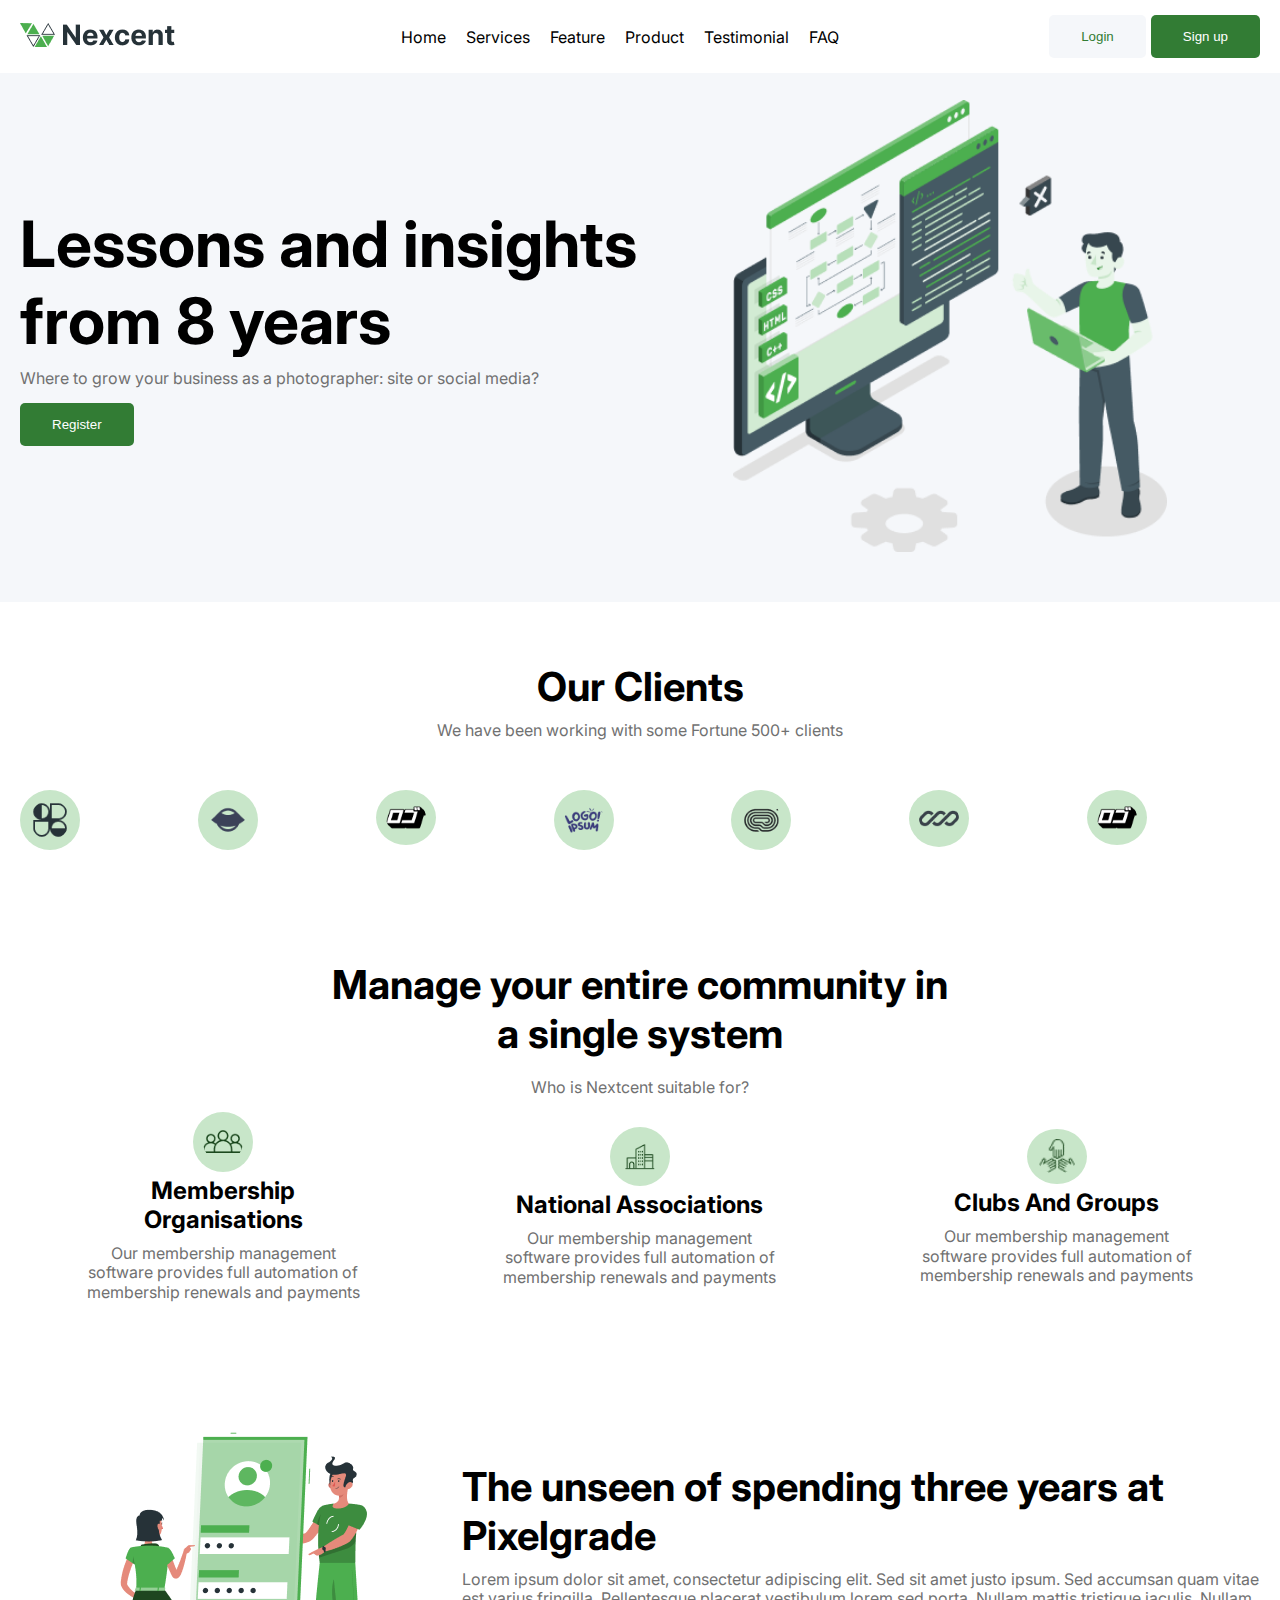
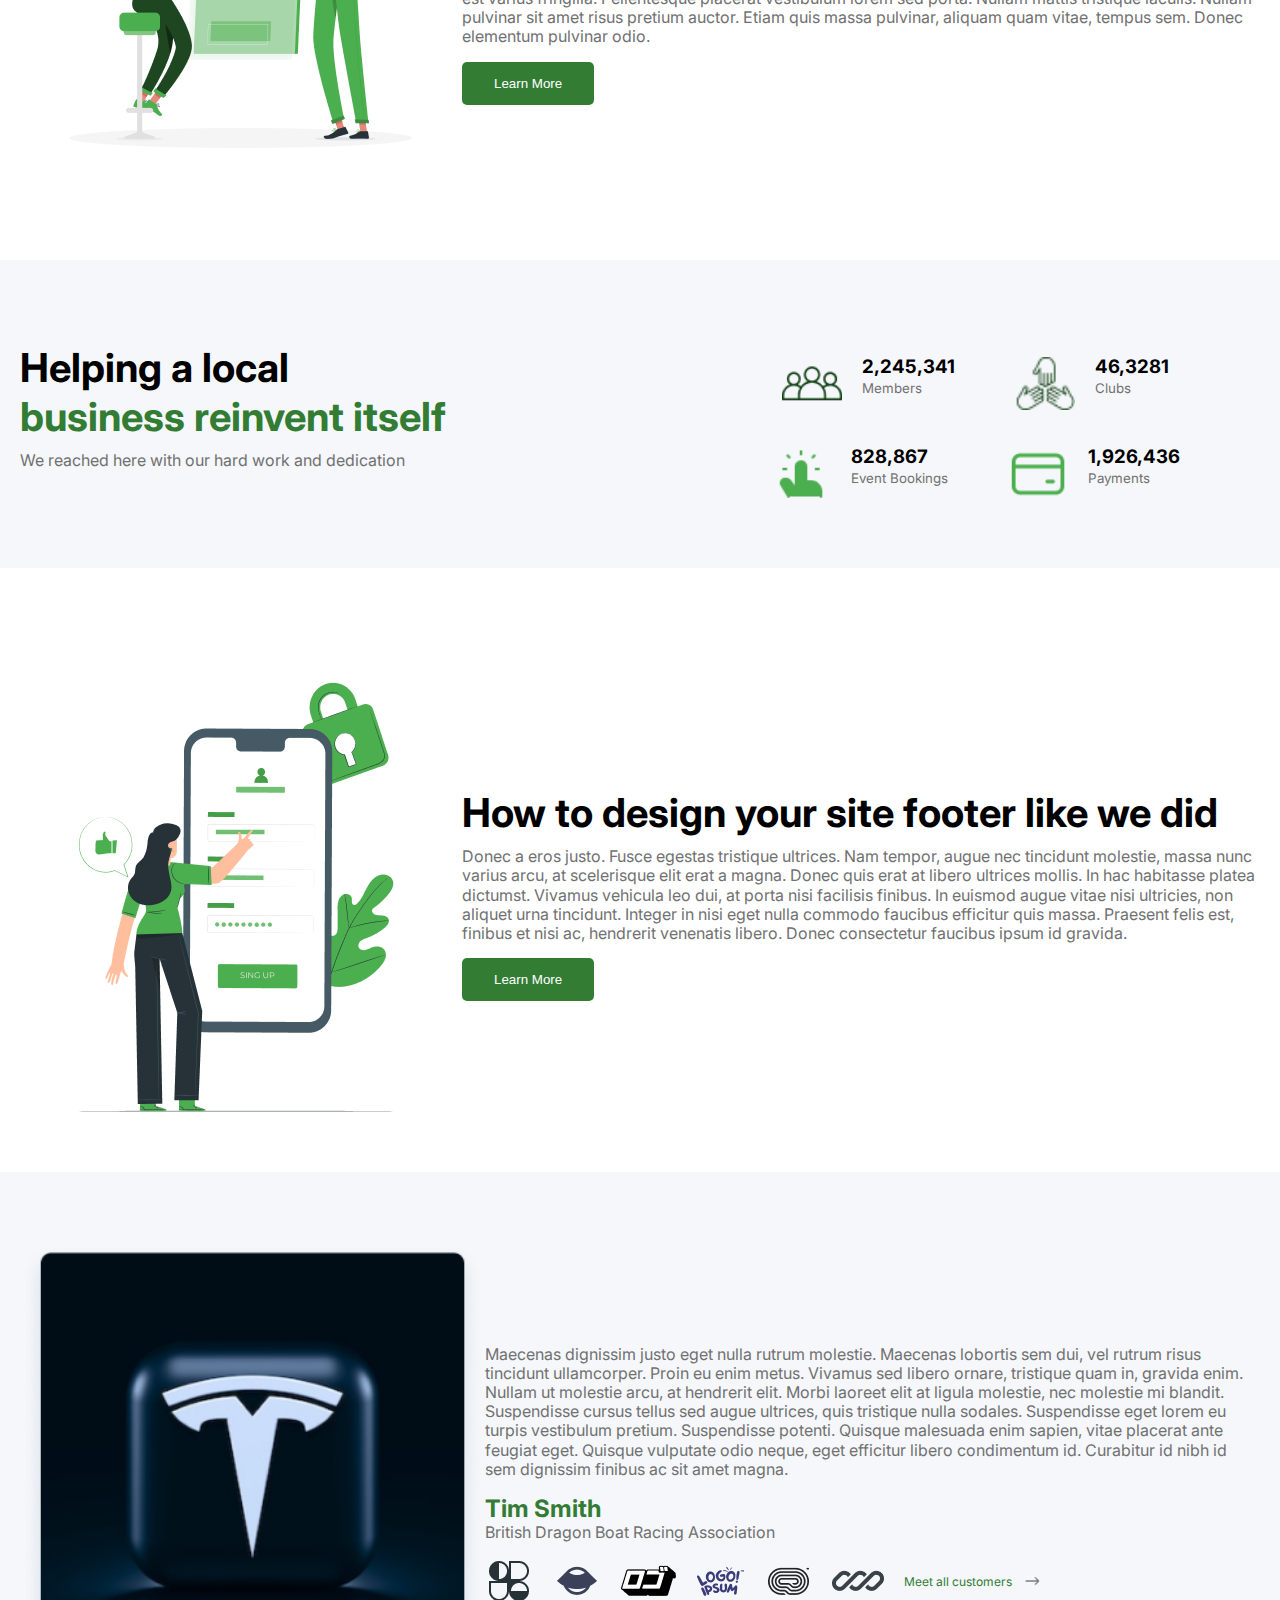
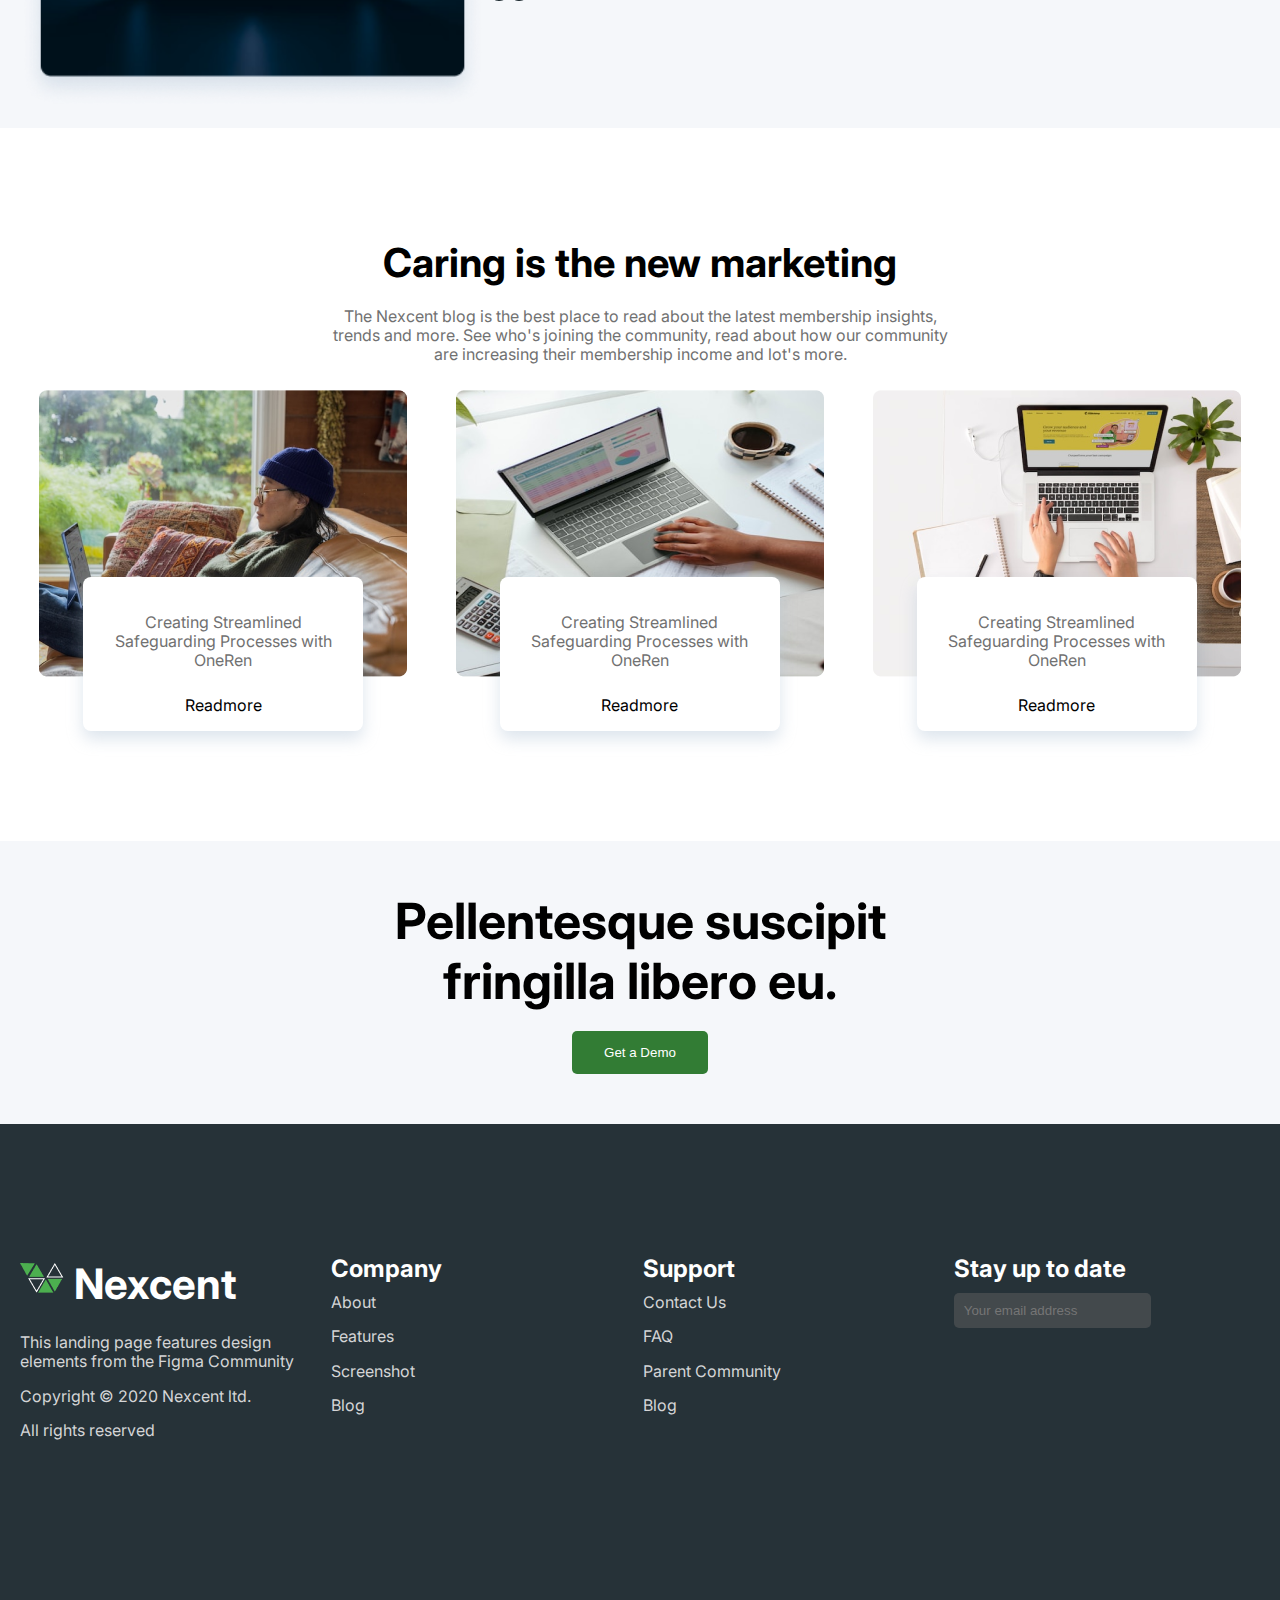
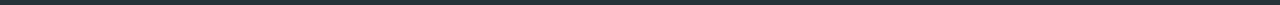
==== commit b2940416: "recorrect cards" ====
--- a/index.html
+++ b/index.html
@@ -239,7 +239,7 @@
             <h1>Caring is the new marketing</h1>
             <p>The Nexcent blog is the best place to read about the latest membership insights, trends and more. See who's joining the community, read about how our community are increasing their membership income and lot's more.​</p>
             <div class="cards grid">
-              <div>
+              <div class="card">
                 <img src="./assets/images/1.png" alt="">
                 <div class="lit-card">
                   <p>Creating Streamlined Safeguarding Processes with OneRen</p>
@@ -247,13 +247,21 @@
                   </i></span></link>
                 </div>
               </div>
-              <div>
-
+              <div class="card">
                 <img src="./assets/images/2.png" alt="">
-              </div>
-              <div>
+                <div class="lit-card">
+                  <p>Creating Streamlined Safeguarding Processes with OneRen</p>
+                  <link class="lit-card-link">Readmore <span><i class="fa-solid fa-arrow-right"></i>
+                  </i></span></link>
+                </div>
+              </div>
+              <div class="card">
                 <img src="./assets/images/3.png" alt="">
-
+                <div class="lit-card">
+                  <p>Creating Streamlined Safeguarding Processes with OneRen</p>
+                  <link class="lit-card-link">Readmore <span><i class="fa-solid fa-arrow-right"></i>
+                  </i></span></link>
+                </div>
               </div>
             </div>
           </div>
--- a/css/style.css
+++ b/css/style.css
@@ -2,10 +2,9 @@
   margin: 0;
   padding: 0;
   box-sizing: border-box;
-
 }
 body {
-  font-family: 'Inter', sans-serif;
+  font-family: "Inter", sans-serif;
 }
 .container {
   max-width: 1240px;
@@ -30,23 +29,23 @@
   color: black;
 }
 .btn {
-    padding: 14px 32px;
-    border: none;
-    background-color: #327c34;
-    color: white;
-    transition: 0.3s ease-in-out;
-    border-radius: 5px;
+  padding: 14px 32px;
+  border: none;
+  background-color: #327c34;
+  color: white;
+  transition: 0.3s ease-in-out;
+  border-radius: 5px;
 }
 .btn:hover {
-    background-color: #C8E6C9;
-    color: #327c34;
-    cursor: pointer;
-}
-.btn-1{
-    border: none;
-    background-color: #f5f7fa;
-    color: #327c34;
-    border-radius: 5px;
+  background-color: #c8e6c9;
+  color: #327c34;
+  cursor: pointer;
+}
+.btn-1 {
+  border: none;
+  background-color: #f5f7fa;
+  color: #327c34;
+  border-radius: 5px;
 }
 /* flex-properties */
 .flex-1 {
@@ -64,7 +63,7 @@
   align-items: center;
 }
 /* grid */
-.grid{
+.grid {
   display: grid;
   grid-template-columns: repeat(3, 1fr);
   gap: 10px;
@@ -72,9 +71,12 @@
 }
 
 /* header */
-.banner-bg , .helping-section , .about-section, demo-section{
+.banner-bg,
+.helping-section,
+.about-section,
+demo-section {
   background-color: #f5f7fa;
-  
+
   padding: 0 10px;
 }
 /* nav */
@@ -95,15 +97,15 @@
   text-decoration: none;
 }
 
-.nav-position{
+.nav-position {
   display: flex;
   justify-content: space-between;
   align-items: center;
 }
-.navs a{
+.navs a {
   margin-left: 20px;
 }
-.btns a{
+.btns a {
   margin-left: 5px;
 }
 
@@ -118,52 +120,52 @@
   display: none;
 }
 /* banner */
-.banner{
-    padding: 50px 0;
-    margin-top: 50px;
-}
-.banner div, .pixelgrade-part div{
-    width: 50%;
-}
-.banner-text h1{
-    font-size: 4rem;
-   
-}
-.banner-fig img{
-    width: 70%;
-}
-main section{
+.banner {
+  padding: 50px 0;
   margin-top: 50px;
-  padding: 10px
+}
+.banner div,
+.pixelgrade-part div {
+  width: 50%;
+}
+.banner-text h1 {
+  font-size: 4rem;
+}
+.banner-fig img {
+  width: 70%;
+}
+main section {
+  margin-top: 50px;
+  padding: 10px;
 }
 /* clients-section */
-.clients-section{
-    text-align: center;
-}
-.clients{
-display: grid;
-grid-template-columns: repeat(7, 1fr);
-gap: 5px;
-margin-top: 50px;
-}
-.clients img{
- background-color: #C8E6C9;
- padding: 10px;
- border-radius: 50%;
- width: 60px;
+.clients-section {
+  text-align: center;
+}
+.clients {
+  display: grid;
+  grid-template-columns: repeat(7, 1fr);
+  gap: 5px;
+  margin-top: 50px;
+}
+.clients img {
+  background-color: #c8e6c9;
+  padding: 10px;
+  border-radius: 50%;
+  width: 60px;
 }
 /* system-section */
-.system-section{
+.system-section {
   text-align: center;
   margin: 40px 0;
 }
-.system-section h1{
+.system-section h1 {
   width: 50%;
   margin: 0 auto;
   margin-bottom: 20px;
 }
-.item img{
-  background-color: #C8E6C9;
+.item img {
+  background-color: #c8e6c9;
   padding: 10px;
   border-radius: 50%;
   width: 60px;
@@ -172,87 +174,110 @@
   width: 70%;
   margin: 0 auto;
 }
-.item h2{
- margin-bottom: 10px;
+.item h2 {
+  margin-bottom: 10px;
 }
 /* pixelgrade-part */
-.pixelgrade-part div{
+.pixelgrade-part div {
   width: 100%;
 }
 
-.pixelgrade-part{
+.pixelgrade-part {
   margin-top: 50px;
 }
 /* helping-section */
-.helping-section{
+.helping-section {
   padding: 64px 0;
 }
-.part-2 .part-2-items{
+.part-2 .part-2-items {
   margin-top: 30px;
   margin-right: 20px;
 }
-.part-2-item{
+.part-2-item {
   margin-right: 60px;
 }
-.part-2-items img{
+.part-2-items img {
   margin-right: 20px;
   width: 60px;
 }
-.color-green{
+.color-green {
   color: #327c34;
 }
 /* about-section */
-.about-section{
+.about-section {
   padding: 20px 0;
 }
-.about-section-img{
+.about-section-img {
   width: 60%;
 }
-.mid-clients img{
-   width: 60px;
-   margin-top: 0;
-   background-color: #f5f7fa;
-   margin-right: 20px;
-}
-.mid-clients{
+.mid-clients img {
+  width: 60px;
+  margin-top: 0;
+  background-color: #f5f7fa;
+  margin-right: 20px;
+}
+.mid-clients {
   width: 100%;
   display: flex;
 }
-.link a{
+.link a {
   text-decoration: none;
   font-size: 12px;
   margin-right: 10px;
 }
-.link img{
+.link img {
   width: 20px;
 }
 
 /* marketing-section */
-.marketing-section{
+.marketing-section {
   text-align: center;
   margin: 50px 0;
 }
-.marketing-section p{
+.marketing-section p {
   text-align: center;
   width: 50%;
   margin: 20px auto 25px;
 }
-.lit-card{
-  padding: 10px;
+.card {
+  display: flex;
+  flex-direction: column;
+  align-items: center;
+  position: relative;
+}
+.card img {
+  align-items: center;
+  z-index: 0;
+}
+.lit-card {
+  background-color: #fff;
+  z-index: 10;
+  margin-top: -100px;
+  padding: 16px;
+  border-radius: 8px;
   width: 280px;
-  box-shadow: 0px 8px 16px 0px rgba(171, 190, 209, 0.40);
-}
-.lit-card-link{
-  color: #4CAF4F;
+  box-shadow: 0px 8px 16px 0px rgba(171, 190, 209, 0.4);
+}
+.lit-card p{
+ width: 100%;
+}
+.card link {
+  /* color: #c21515; */
+  /* background: #000; */
+  
+}
+.card link:hover{
+  cursor: pointer;
+
 }
 
 /* demo-section */
-.demo-section{
+.demo-section {
   text-align: center;
   background-color: #f5f7fa;
   padding: 50px 0px;
 }
-.demo-section h1{
+.demo-section h1 {
   font-size: 50px;
   margin-bottom: 20px;
 }
@@ -263,17 +288,17 @@
   padding: 130px 0;
   color: white;
 }
-footer p{
+footer p {
   color: #d4d5d6;
 }
-.logo-part{
+.logo-part {
   display: flex;
   align-items: center;
   justify-content: start;
   gap: 10px;
   margin-bottom: 20px;
 }
-.logo-part span{
+.logo-part span {
   font-size: 42px;
   font-weight: bold;
 }
@@ -282,15 +307,14 @@
   grid-template-columns: repeat(4, 1fr);
   gap: 5px;
   margin: 0 auto;
- 
-}
-.links h2{
+}
+.links h2 {
   margin-bottom: 10px;
 }
-.contact{
+.contact {
   position: relative;
 }
-.contact input{
+.contact input {
   margin-top: 10px;
   padding: 10px;
   border: none;
@@ -298,7 +322,7 @@
   color: white;
   background: #6161617e;
 }
-.fa-paper-plane{
-margin-left: -30px;
-font-size: 13px;
-}+.fa-paper-plane {
+  margin-left: -30px;
+  font-size: 13px;
+}
--- a/css/responsive.css
+++ b/css/responsive.css
@@ -5,6 +5,9 @@
   }
   h1 {
     font-size: 25px;
+  }
+  .grid{
+    gap: 30px;
   }
   /* header */
   .navbar a , .small-hide{
